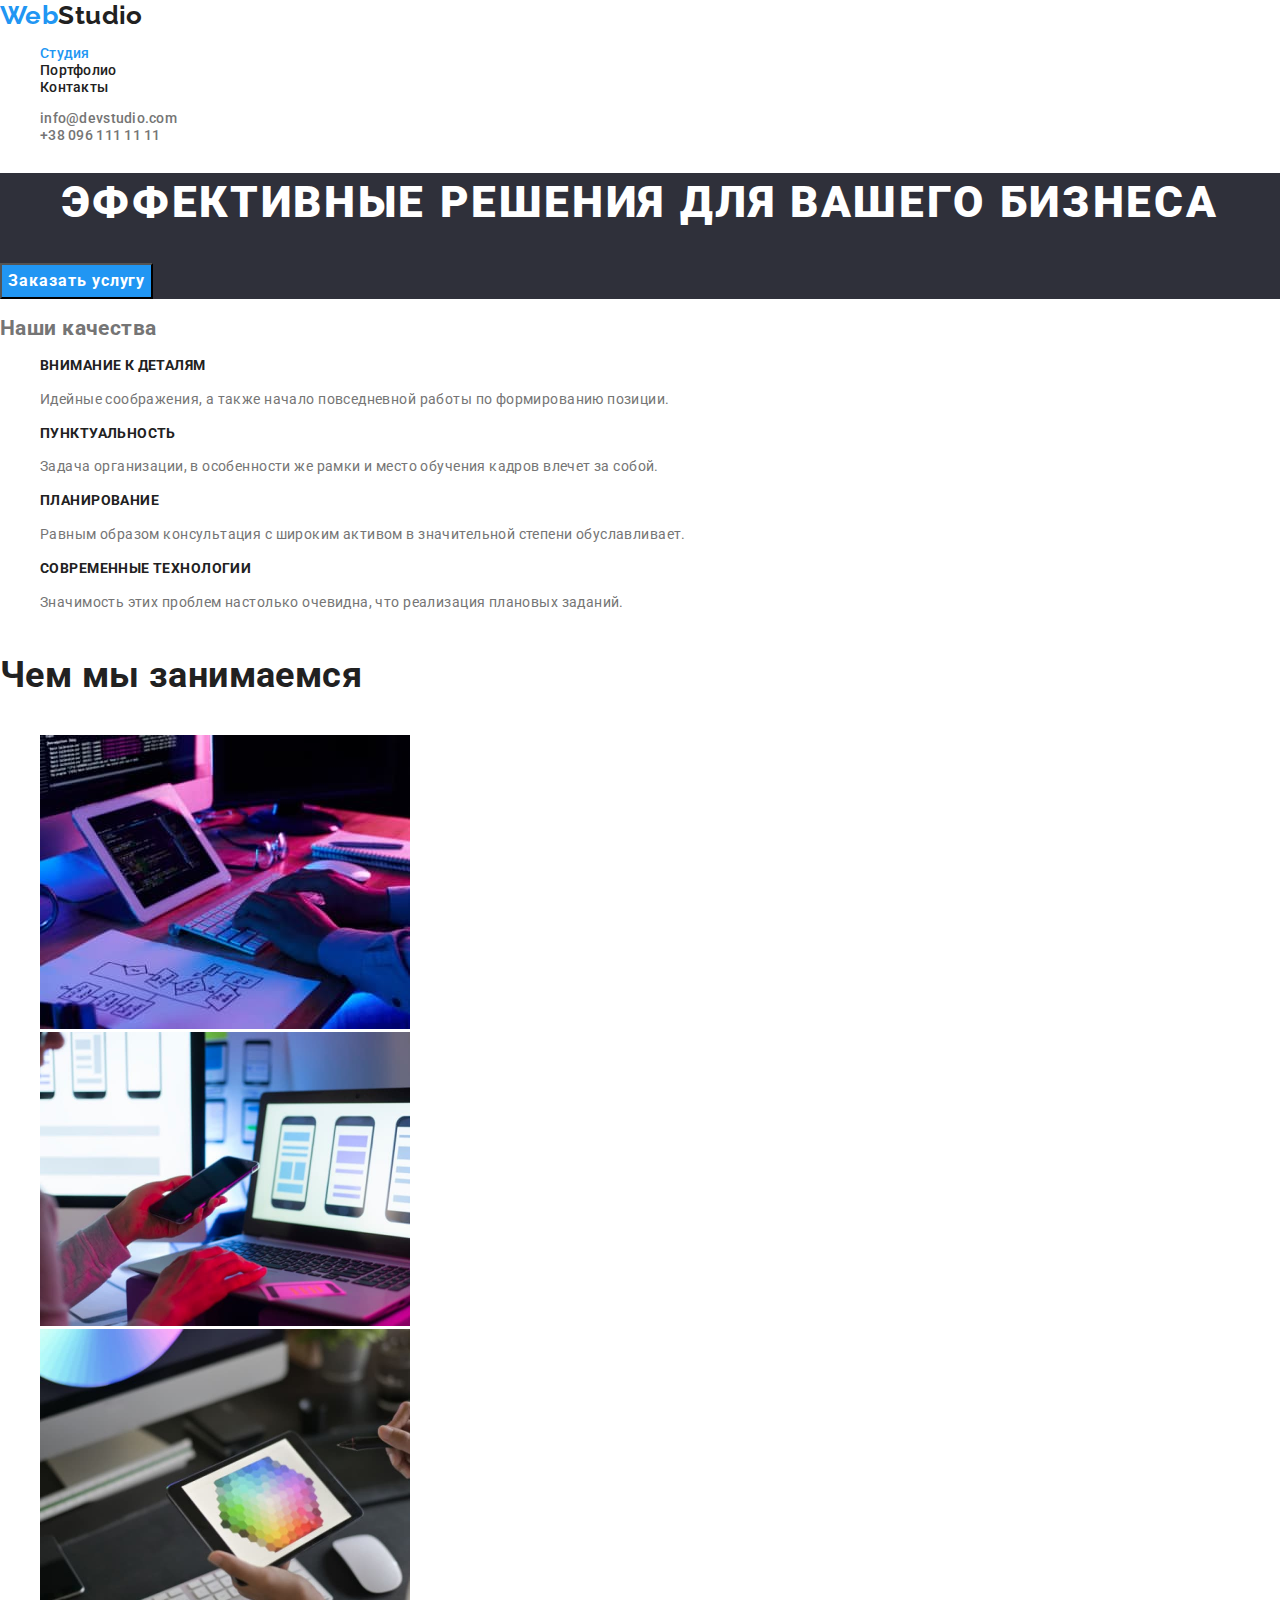
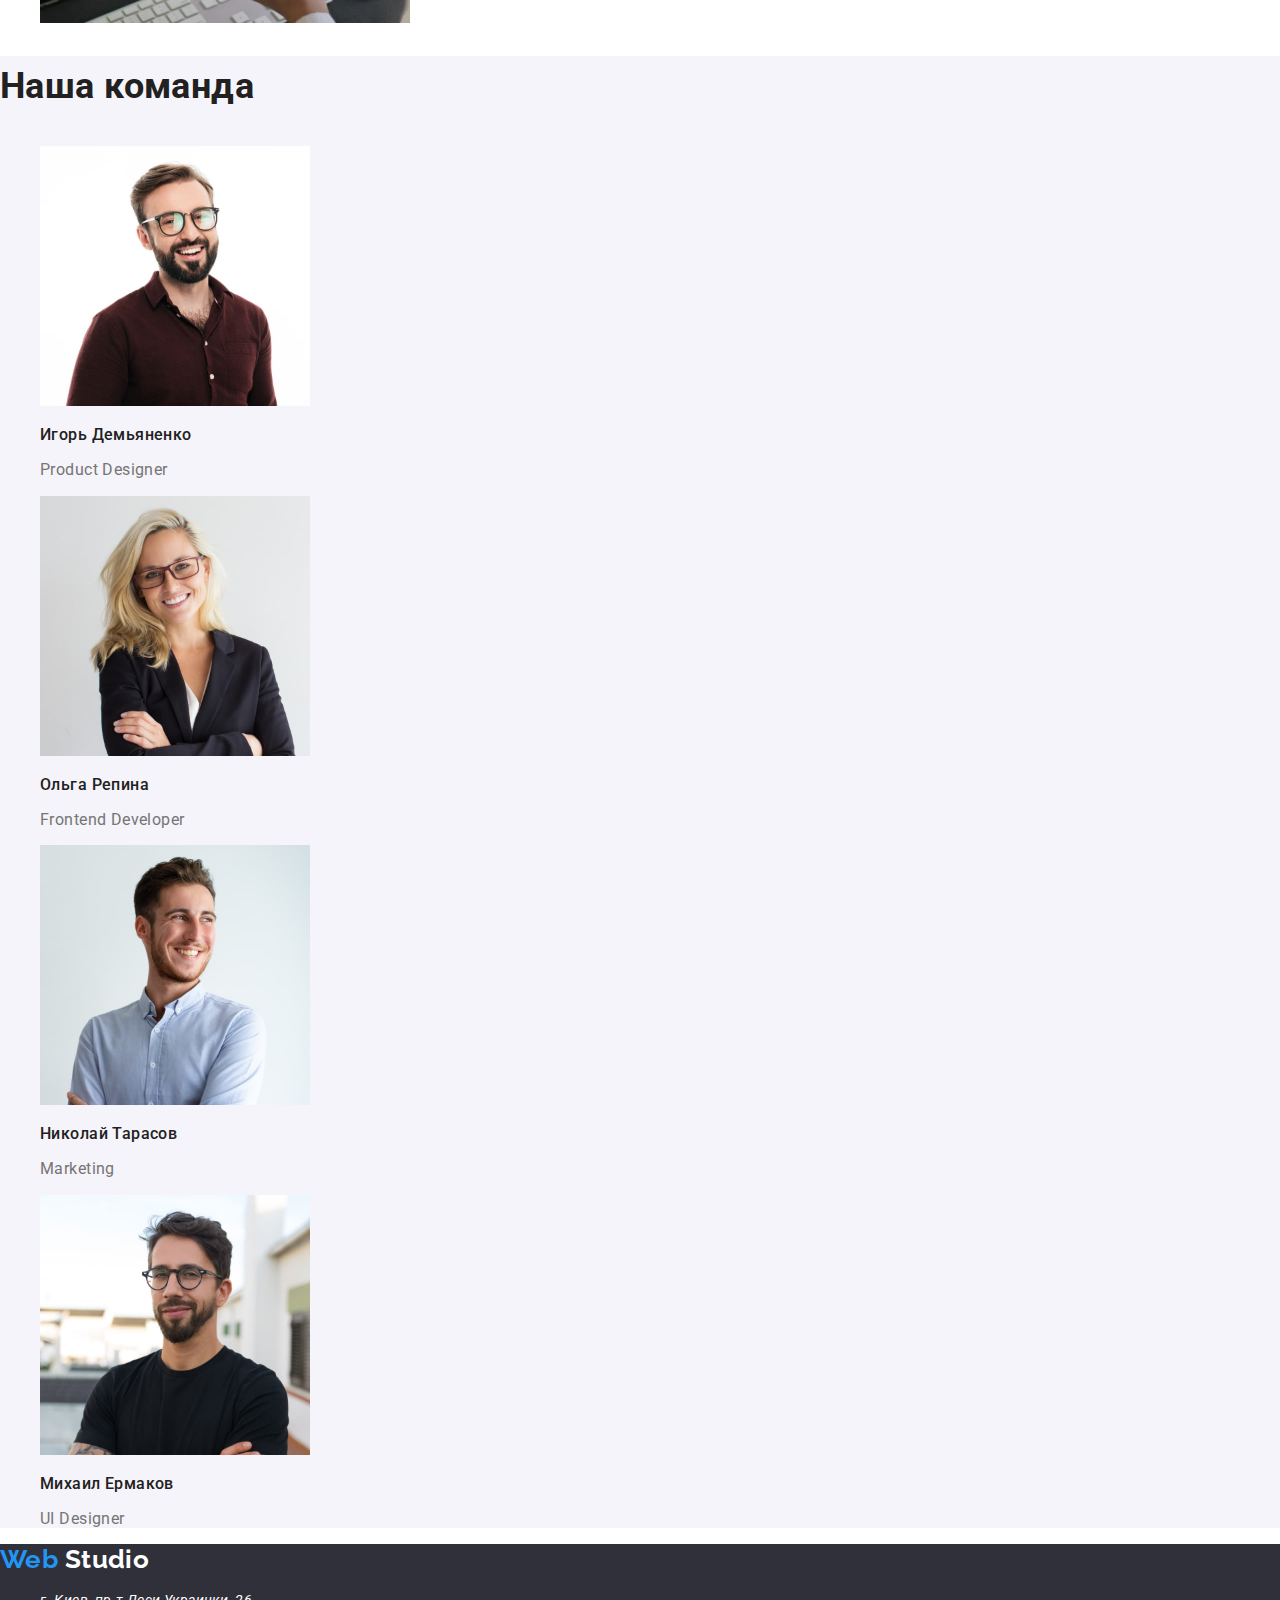
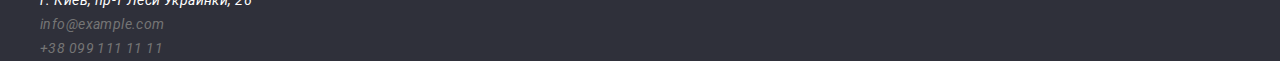
==== index.html @ 251847a7 "підключає нормалізатор стилів" ====
<!DOCTYPE html>
<html lang="en">

<head>
    <meta charset="UTF-8">
    <meta http-equiv="X-UA-Compatible" content="IE=edge">
    <meta name="viewport" content="width=device-width, initial-scale=1.0">
    <title>Document</title>
    <link rel="preconnect" href="https://fonts.googleapis.com">
    <link rel="preconnect" href="https://fonts.gstatic.com" crossorigin>
    <link href="https://fonts.googleapis.com/css2?family=Raleway:wght@700&family=Roboto:wght@400;500;700;900&display=swap"
        rel="stylesheet">
    <link rel="stylesheet" href="https://cdnjs.cloudflare.com/ajax/libs/modern-normalize/1.0.0/modern-normalize.min.css" />
    <link rel="stylesheet" href="./css/styles.css" />
</head>

<body>
    <!-- Заголовок сайта -->
    <header>
        <!-- Логотип посилання-->
        <a href="index.html" class="logo"> <span class="logo-blue">Web</span>Studio </a>
        <!--Навігація по сайту-->
        <!-- current підсвічує активну сторінку -->
        <nav>
            <ul class="site-nav list">
                <li><a href="./index.html" class="link current">Студия</a></li>
                <li><a href="./portfolio.html" class="link">Портфолио</a></li>
                <li><a href="" class="link">Контакты</a></li>
            </ul>
        </nav>
        <!-- Контактна інформація-->
        <ul class="header-contact list">
            <li><a href="mailto:info@devstudio.com" class="header-contact-link">info@devstudio.com</a></li>
            <li><a href="tel:+380961111111" class="header-contact-link">+38 096 111 11 11</a></li>
        </ul>
    </header>

    <main>
        <!--Перша секція-->
        <section class="section-hero">
            <h1 class="section-title">Эффективные решения для вашего бизнеса</h1>
            <button type="button" class="pointer service">Заказать услугу</button>
        </section>
        <!-- Друга секція Наші якості (заголовок треба буде заховати)-->
        <section class="quality">
            <h2 class="hidden-title">Наши качества</h2>
            <ul class="list">
            <li class="list-item"><h3 class="quality-item">Внимание к деталям</h3>
            <p class="quality-text">Идейные соображения, а также начало повседневной работы по формированию позиции.</p></li>
            <li class="list-item"><h3 class="quality-item">Пунктуальность</h3>
            <p class="quality-text">Задача организации, в особенности же рамки и место обучения кадров влечет за собой.</p></li>
            <Li class="list-item"><h3 class="quality-item">Планирование</h3>
            <p class="quality-text">Равным образом консультация с широким активом в значительной степени обуславливает.</p></Li>
            <li class="list-item"><h3 class="quality-item">Современные технологии</h3>
            <p class="quality-text">Значимость этих проблем настолько очевидна, что реализация плановых заданий.</p></li>
            </ul>   
        </section>
        <!-- Третя секція Чим ми займаємось-->
        <section class="activities">
            <h2 class="activities-title">Чем мы занимаемся</h2>
            <ul class="list">
                <li><img src="./images/image1.jpg" alt="printing hands" width="370" height="294" /></li>
                <li><img src="./images/image2.jpg" alt="phone in hands" width="370" height="294" /></li>
                <li><img src="./images/image3.jpg" alt="tablet in a hand" width="370" height="294" /></li>
            </ul>
        </section>
        <!-- Четверта секція Наша команда-->
        <section class="team">
            <h2 class="team-title">Наша команда</h2>
            <ul class="list">
            <li><img src="./images/image4.jpg" alt="igor-demyanenko" width="270" height="260" />
            <h3 class="team-item">Игорь Демьяненко</h3>
            <p class="profession">Product Designer</p></li>

            <li><img src="./images/image5.jpg" alt="olga-repina" width="270" height="260" />
            <h3 class="team-item">Ольга Репина</h3>
            <p class="profession">Frontend Developer</p></li>

            <li><img src="./images/image6.jpg" alt="nikolay-tarasov" width="270" height="260" />
            <h3 class="team-item">Николай Тарасов</h3>
            <p class="profession">Marketing</p></li>

            <li><img src="./images/image7.jpg" alt="nikolay-tarasov" width="270" height="260" />
            <h3 class="team-item">Михаил Ермаков</h3>
            <p class="profession">UI Designer</p></li>
            </ul>
        </section>
    </main>
    
    <footer class="footer">
        <!-- Логотип посилання-->
        <a href="index.html" class="logo"> <span class="logo-blue">Web</span> <span class="logo-white">Studio</span></a>
        <!-- Контактна інформація-->
        <address>
            <ul class="address list">
                <li class="address-item">г. Киев, пр-т Леси Украинки, 26</li>
                <li><a href="mailto:info@example.com" class="footer-contact-link">info@example.com</a></li>
                <li><a href="tel:+380991111111" class="footer-contact-link">+38 099 111 11 11</a></li>
            </ul>
        </address>
    </footer>
</body>

</html>
---- css/styles.css ----
:root {
  --primary-text-color: #757575;
  --title-color: #212121;
  --text-white: #ffffff;
  --primary-bgc: #ffffff;
  --secondary-bgc: #f5f4fa;
  --footer-bcg: #2f303a;
  --accent-color: #2196f3;
}

/* колір основного тексту #757575  */
/* колір заголовків #212121 */
/* білий  #FFFFFF */
/* акцент #2196F3 */
/* колір фону #FFFFFF */
/* додатковий колір фону #F5F4FA */
/* фон футера #2f303a */
/* Roboto 400/500/700/900 головний шрифт */
/* Raleway 700 додатковий шрифт */

body {
  background-color: var(--primary-bgc);
  color: var(--primary-text-color);
  font-family: "Roboto", "Arial", sans-serif;
  letter-spacing: 0.03em;
  font-size: 14px;
}

/* Видаляємо крапки в списках */
.list {
  list-style: none;
}

/* Логотип */
.logo {
  color: var(--title-color);
  text-decoration: none;
  font-family: "Raleway", sans-serif;
  font-weight: 700;
  font-size: 26px;
  line-height: 1.2;
}
.logo-blue {
  color: var(--accent-color);
}
.logo-white {
  color: var(--text-white);
}

/* Навігація по сайту */
.site-nav .link {
  color: var(--title-color);
  text-decoration: none;
  font-family: inherit;
  font-weight: 500;
  font-size: 14px;
  line-height: 1.14;
  letter-spacing: 0.02em;
}
.site-nav .link:hover,
.site-nav .link:focus {
  color: var(--accent-color);
}
.site-nav .link.current {
  color: var(--accent-color);
}
/* Контакти */
.header-contact .header-contact-link {
  color: var(--primary-text-color);
  text-decoration: none;
  font-family: inherit;
  font-weight: 500;
  font-size: 14px;
  line-height: 1.14;
  letter-spacing: 0.02em;
}
.header-contact .header-contact-link:hover,
.header-contact .header-contact-link:focus {
  color: var(--accent-color);
}

/* Футер */
.footer {
  background: var(--footer-bcg);
}
.address-item {
  color: var(--text-white);
  font-weight: 400;
  font-size: 14px;
  line-height: 1.71;
}
.footer-contact-link {
  color: var(--primary-text-color);
  text-decoration: none;
  font-weight: 400;
  font-size: 14px;
  line-height: 1.71;
}
.footer-contact-link:hover,
.footer-contact-link:focus {
  color: var(--accent-color);
}

/* Webstudio */
/* HERO */
.section-hero {
  background-color: var(--footer-bcg);
}
.section-title {
  color: var(--text-white);
  font-weight: 900;
  font-size: 44px;
  line-height: 1.36;
  text-align: center;
  letter-spacing: 0.06em;
  text-transform: uppercase;
}

/* Кнопка */
.service {
  color: var(--text-white);
  background: var(--accent-color);
  font-family: inherit;
  font-weight: 700;
  font-size: 16px;
  line-height: 1.87;
  letter-spacing: 0.06em;
}
.service:hover,
.service:focus {
  background: #188ce8;
}

/* Якості  */
.quality-item {
  color: var(--title-color);
  font-weight: 700;
  font-size: 14px;
  line-height: 1.14;
  text-transform: uppercase;
}

.quality-text {
  color: var(--primary-text-color);
  font-weight: 400;
  font-size: 14px;
  line-height: 1.71;
}

/* Зайняття */
.activities-title {
  color: var(--title-color);
  font-weight: 700;
  font-size: 36px;
  line-height: 1.67;
}

/* Команда */
.team {
  background-color: var(--secondary-bgc);
}
.team-title {
  color: var(--title-color);
  font-weight: 700;
  font-size: 36px;
  line-height: 1.67;
}
.team-item {
  color: var(--title-color);
  font-weight: 500;
  font-size: 16px;
  line-height: 1.2;
}
.profession {
  color: var(--primary-text-color);
  font-weight: 400;
  font-size: 16px;
  line-height: 1.2;
}

/* Portfolio */
/* Фільтр кнопок */
.pointer {
  cursor: pointer;
}
.primary-button {
  color: var(--title-color);
  background-color: var(--secondary-bgc);
  font-family: inherit;
  font-weight: 500;
  font-size: 16px;
  line-height: 1.62;
  text-align: center;
}
.primary-button:hover,
.primary-button:focus {
  color: var(--text-white);
  background-color: var(--accent-color);
}

/* Список робіт */
.work-title {
  color: var(--title-color);
  font-weight: 700;
  font-size: 18px;
  line-height: 2;
  letter-spacing: 0.06em;
}
.work-item {
  color: var(--primary-text-color);
  font-weight: 400;
  font-size: 16px;
  line-height: 1.87;
}
.portfolio-link {
  text-decoration: none;
}

.portfolio-link:hover,
.portfolio-link:focus {
  visibility: hidden;
}
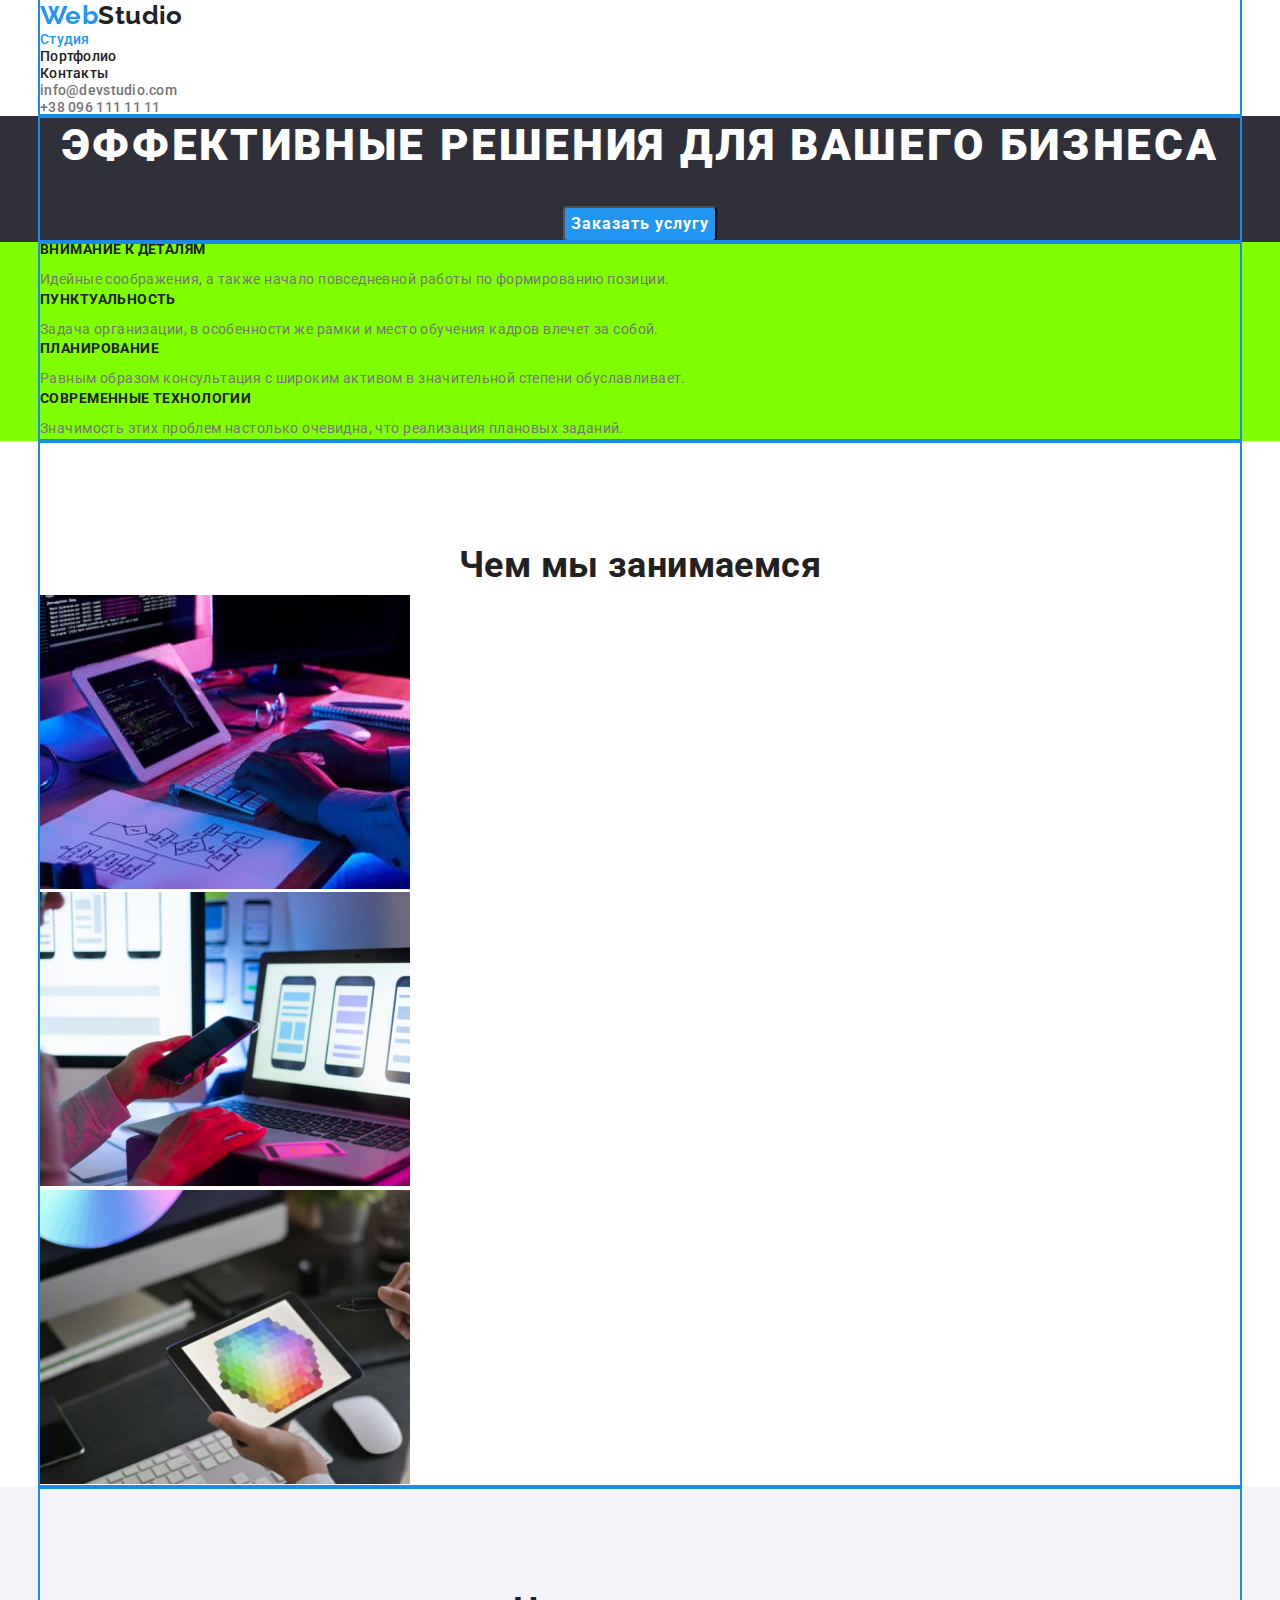
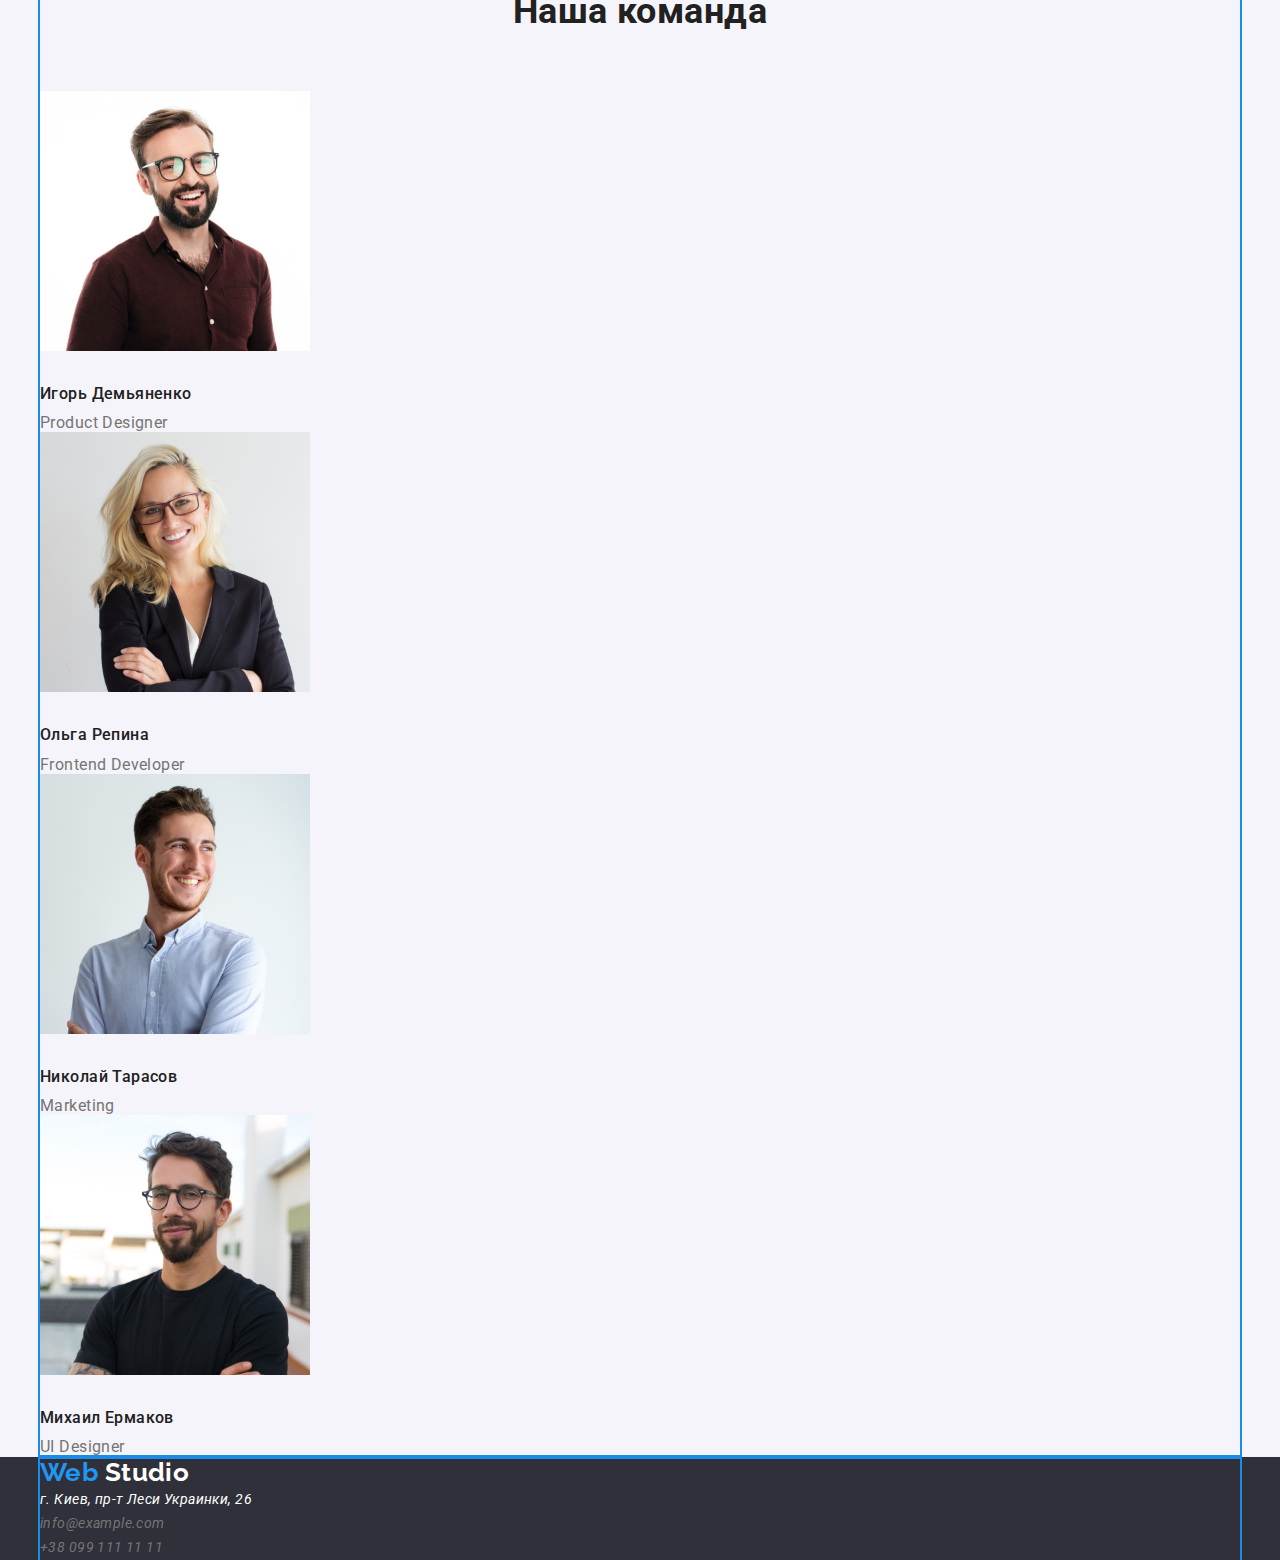
==== commit f0f36763: "задає геометрію головної сторінки" ====
--- a/index.html
+++ b/index.html
@@ -17,32 +17,41 @@
 <body>
     <!-- Заголовок сайта -->
     <header>
+        <div class="container">
         <!-- Логотип посилання-->
         <a href="index.html" class="logo"> <span class="logo-blue">Web</span>Studio </a>
         <!--Навігація по сайту-->
         <!-- current підсвічує активну сторінку -->
+        <div>
         <nav>
             <ul class="site-nav list">
-                <li><a href="./index.html" class="link current">Студия</a></li>
-                <li><a href="./portfolio.html" class="link">Портфолио</a></li>
-                <li><a href="" class="link">Контакты</a></li>
+                <li class="nav-item item"><a href="./index.html" class="link current">Студия</a></li>
+                <li class="nav-item item"><a href="./portfolio.html" class="link">Портфолио</a></li>
+                <li class="nav-item item"><a href="" class="link">Контакты</a></li>
             </ul>
         </nav>
+        </div>
         <!-- Контактна інформація-->
+        <div>
         <ul class="header-contact list">
             <li><a href="mailto:info@devstudio.com" class="header-contact-link">info@devstudio.com</a></li>
             <li><a href="tel:+380961111111" class="header-contact-link">+38 096 111 11 11</a></li>
         </ul>
+        </div>
+        </div>
     </header>
-
+        
     <main>
-        <!--Перша секція-->
-        <section class="section-hero">
+        <!--HERO-->
+        <section class="section section-hero">
+            <div class="container">
             <h1 class="section-title">Эффективные решения для вашего бизнеса</h1>
             <button type="button" class="pointer service">Заказать услугу</button>
+            </div>
         </section>
         <!-- Друга секція Наші якості (заголовок треба буде заховати)-->
-        <section class="quality">
+        <section class="section quality">
+            <div class="container">
             <h2 class="hidden-title">Наши качества</h2>
             <ul class="list">
             <li class="list-item"><h3 class="quality-item">Внимание к деталям</h3>
@@ -53,19 +62,23 @@
             <p class="quality-text">Равным образом консультация с широким активом в значительной степени обуславливает.</p></Li>
             <li class="list-item"><h3 class="quality-item">Современные технологии</h3>
             <p class="quality-text">Значимость этих проблем настолько очевидна, что реализация плановых заданий.</p></li>
-            </ul>   
+            </ul>
+            </div>
         </section>
         <!-- Третя секція Чим ми займаємось-->
-        <section class="activities">
+        <section class="section activities">
+            <div class="container">
             <h2 class="activities-title">Чем мы занимаемся</h2>
             <ul class="list">
                 <li><img src="./images/image1.jpg" alt="printing hands" width="370" height="294" /></li>
                 <li><img src="./images/image2.jpg" alt="phone in hands" width="370" height="294" /></li>
                 <li><img src="./images/image3.jpg" alt="tablet in a hand" width="370" height="294" /></li>
             </ul>
+            </div>
         </section>
         <!-- Четверта секція Наша команда-->
-        <section class="team">
+        <section class="section team">
+            <div class="container">
             <h2 class="team-title">Наша команда</h2>
             <ul class="list">
             <li><img src="./images/image4.jpg" alt="igor-demyanenko" width="270" height="260" />
@@ -84,10 +97,12 @@
             <h3 class="team-item">Михаил Ермаков</h3>
             <p class="profession">UI Designer</p></li>
             </ul>
+            </div>
         </section>
     </main>
     
     <footer class="footer">
+        <div class="container">
         <!-- Логотип посилання-->
         <a href="index.html" class="logo"> <span class="logo-blue">Web</span> <span class="logo-white">Studio</span></a>
         <!-- Контактна інформація-->
@@ -98,6 +113,7 @@
                 <li><a href="tel:+380991111111" class="footer-contact-link">+38 099 111 11 11</a></li>
             </ul>
         </address>
+        </div>
     </footer>
 </body>
 
--- a/css/styles.css
+++ b/css/styles.css
@@ -28,7 +28,24 @@
 
 /* Видаляємо крапки в списках */
 .list {
+  padding: 0;
+  margin: 0;
   list-style: none;
+}
+/* Глобальний сброс */
+h2,
+h3,
+p,
+ul {
+  margin-top: 0;
+  margin-bottom: 0;
+}
+/* Додатковий клас контейнер */
+.container {
+  width: 1200px;
+  margin-left: auto;
+  margin-right: auto;
+  outline: 2px solid #188ce8;
 }
 
 /* Логотип */
@@ -103,10 +120,14 @@
 
 /* Webstudio */
 /* HERO */
+
 .section-hero {
   background-color: var(--footer-bcg);
+  text-align: center;
 }
 .section-title {
+  margin-top: 0;
+  margin-bottom: 30px;
   color: var(--text-white);
   font-weight: 900;
   font-size: 44px;
@@ -125,6 +146,7 @@
   font-size: 16px;
   line-height: 1.87;
   letter-spacing: 0.06em;
+  border-radius: 4px;
 }
 .service:hover,
 .service:focus {
@@ -132,15 +154,29 @@
 }
 
 /* Якості  */
+.quality {
+  background-color: chartreuse;
+}
+.hidden-title {
+  display: none;
+}
 .quality-item {
+  margin-top: 0;
+  margin-bottom: 10px;
   color: var(--title-color);
   font-weight: 700;
   font-size: 14px;
   line-height: 1.14;
   text-transform: uppercase;
 }
+.list-item {
+  margin-top: 0;
+  margin-bottom: 0;
+}
 
 .quality-text {
+  margin-top: 10px;
+  margin-bottom: 0;
   color: var(--primary-text-color);
   font-weight: 400;
   font-size: 14px;
@@ -148,11 +184,15 @@
 }
 
 /* Зайняття */
+
 .activities-title {
+  margin-top: 0;
+  padding-top: 94px;
   color: var(--title-color);
   font-weight: 700;
   font-size: 36px;
   line-height: 1.67;
+  text-align: center;
 }
 
 /* Команда */
@@ -160,18 +200,25 @@
   background-color: var(--secondary-bgc);
 }
 .team-title {
+  padding-top: 94px;
+  margin-bottom: 50px;
   color: var(--title-color);
   font-weight: 700;
   font-size: 36px;
   line-height: 1.67;
+  text-align: center;
 }
 .team-item {
+  margin-top: 30px;
+  margin-bottom: 10px;
   color: var(--title-color);
   font-weight: 500;
   font-size: 16px;
   line-height: 1.2;
 }
 .profession {
+  margin-top: 10px;
+  margin-bottom: 0;
   color: var(--primary-text-color);
   font-weight: 400;
   font-size: 16px;
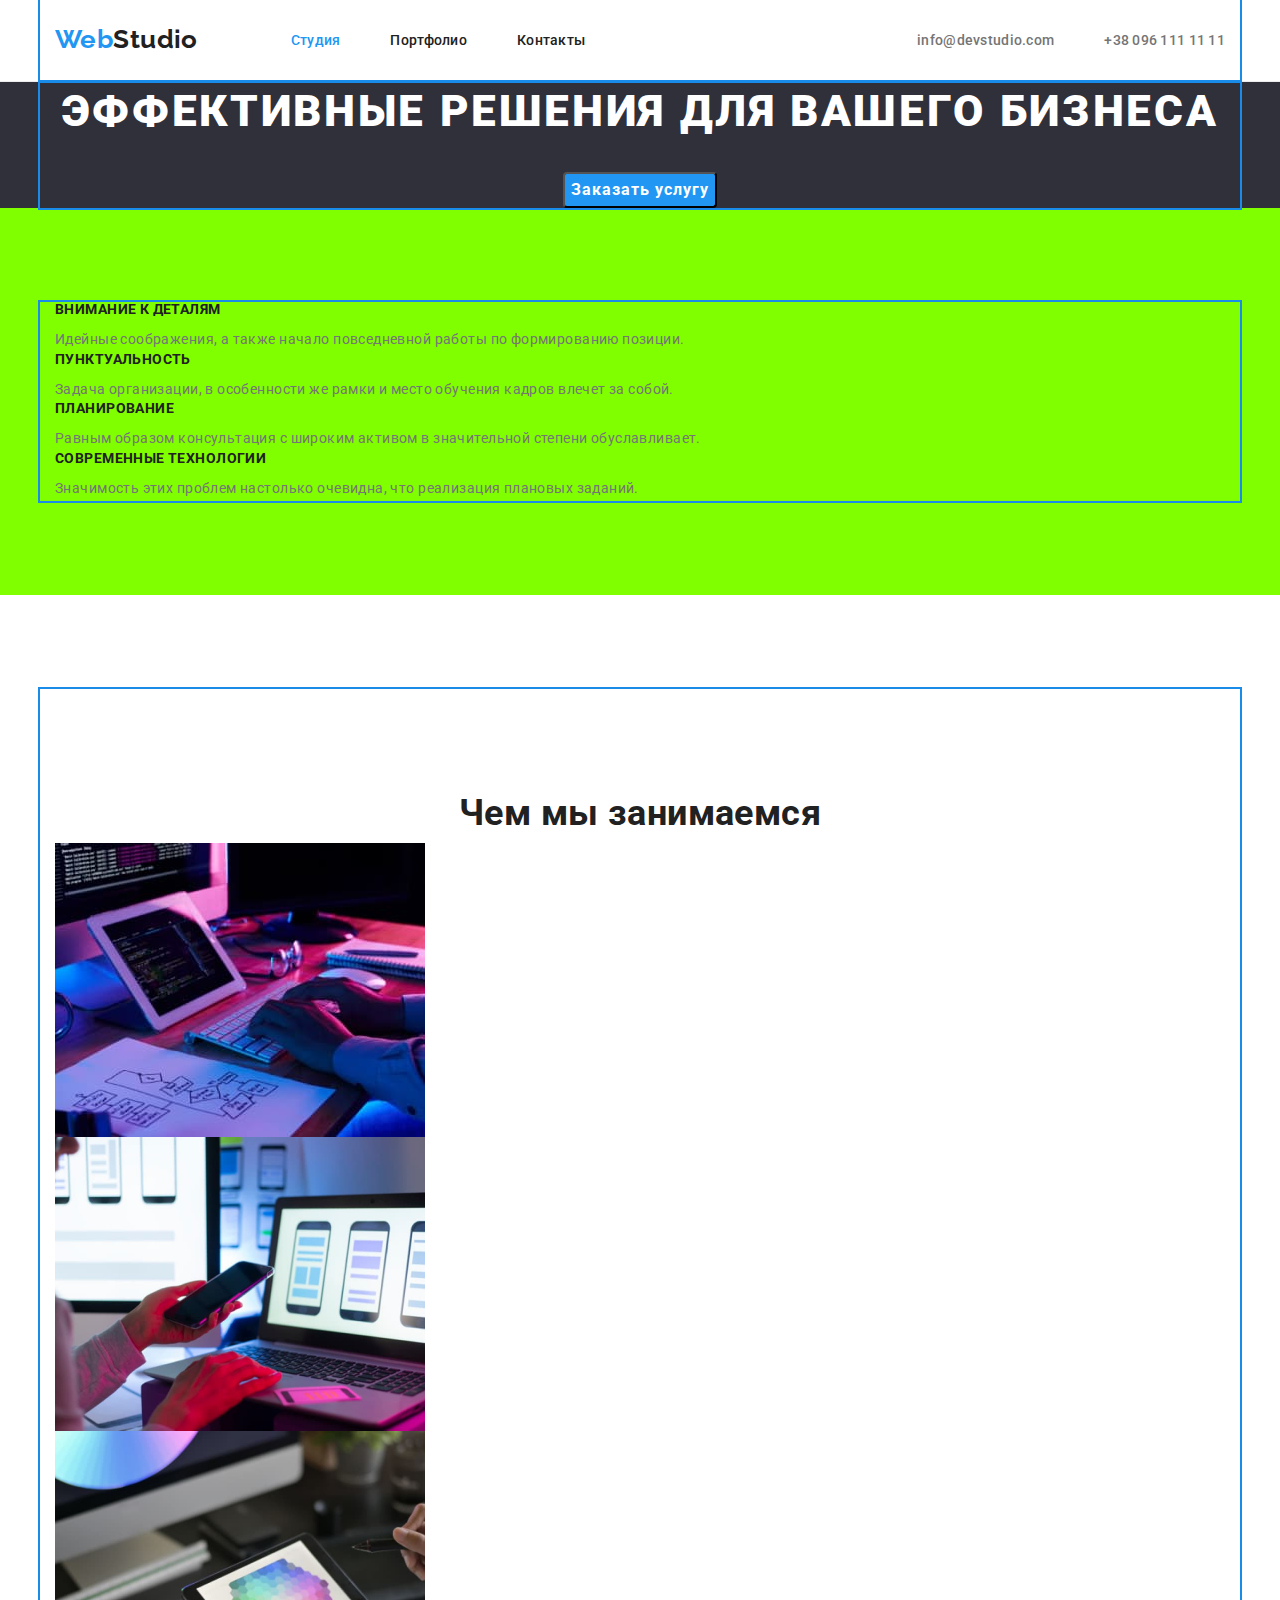
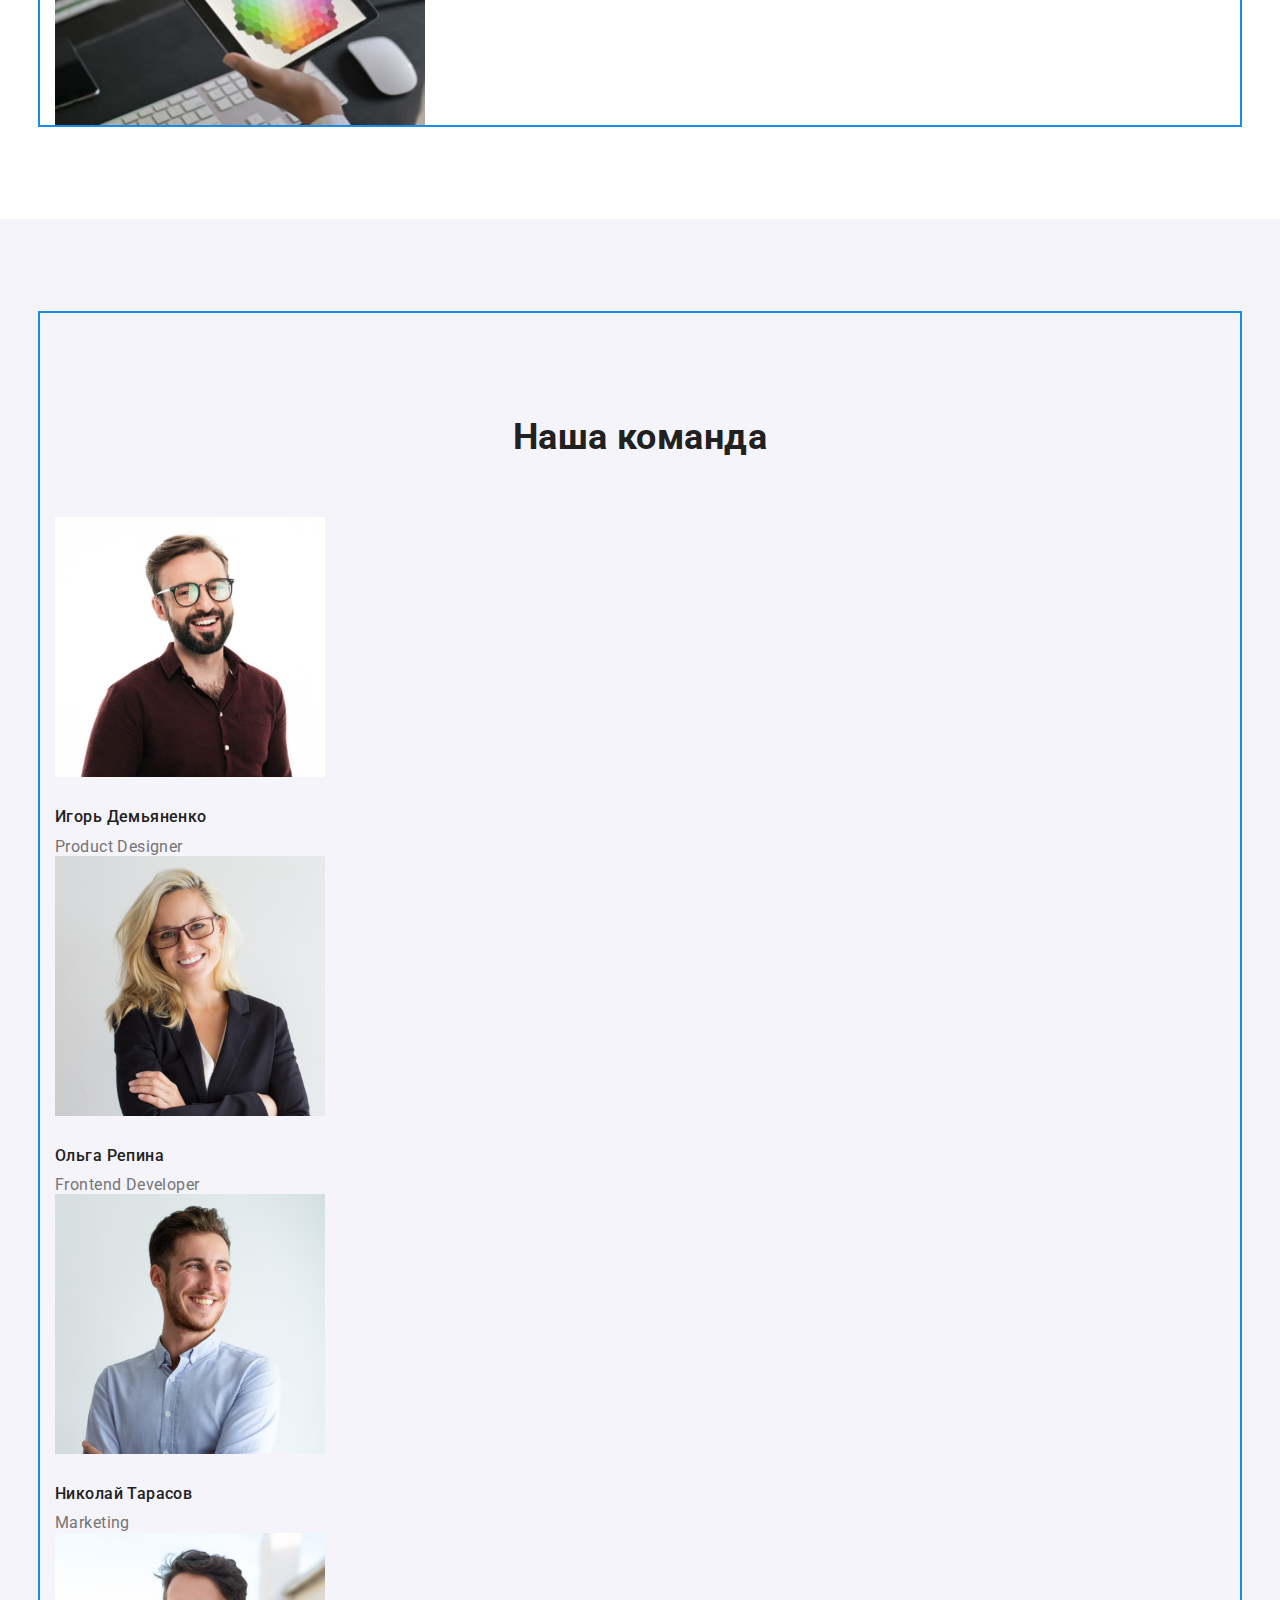
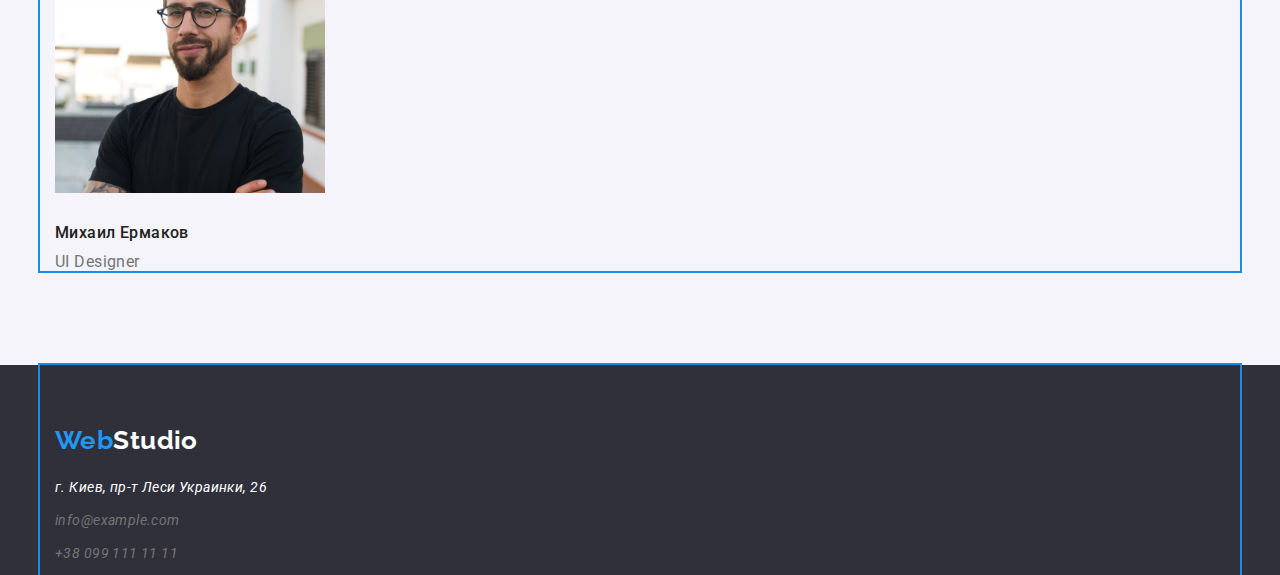
==== commit d72a813b: "хедер оформляє повністю в футері є проблемка з нижнім відступом" ====
--- a/index.html
+++ b/index.html
@@ -16,34 +16,31 @@
 
 <body>
     <!-- Заголовок сайта -->
-    <header>
-        <div class="container">
+    <header class="header">
+    <div class="container page-header"> 
         <!-- Логотип посилання-->
         <a href="index.html" class="logo"> <span class="logo-blue">Web</span>Studio </a>
         <!--Навігація по сайту-->
         <!-- current підсвічує активну сторінку -->
-        <div>
         <nav>
             <ul class="site-nav list">
-                <li class="nav-item item"><a href="./index.html" class="link current">Студия</a></li>
-                <li class="nav-item item"><a href="./portfolio.html" class="link">Портфолио</a></li>
-                <li class="nav-item item"><a href="" class="link">Контакты</a></li>
+                <li class="item"><a href="./index.html" class="link current">Студия</a></li>
+                <li class="item"><a href="./portfolio.html" class="link">Портфолио</a></li>
+                <li class="item"><a href="" class="link">Контакты</a></li>
             </ul>
         </nav>
-        </div>
-        <!-- Контактна інформація-->
-        <div>
+                <!-- Контактна інформація-->
         <ul class="header-contact list">
-            <li><a href="mailto:info@devstudio.com" class="header-contact-link">info@devstudio.com</a></li>
-            <li><a href="tel:+380961111111" class="header-contact-link">+38 096 111 11 11</a></li>
+            <li class="item"><a href="mailto:info@devstudio.com" class="header-contact-link">info@devstudio.com</a></li>
+            <li class="item"><a href="tel:+380961111111" class="header-contact-link">+38 096 111 11 11</a></li>
         </ul>
-        </div>
-        </div>
+        
+    </div>
     </header>
         
     <main>
         <!--HERO-->
-        <section class="section section-hero">
+        <section class="section-hero">
             <div class="container">
             <h1 class="section-title">Эффективные решения для вашего бизнеса</h1>
             <button type="button" class="pointer service">Заказать услугу</button>
@@ -104,13 +101,13 @@
     <footer class="footer">
         <div class="container">
         <!-- Логотип посилання-->
-        <a href="index.html" class="logo"> <span class="logo-blue">Web</span> <span class="logo-white">Studio</span></a>
+        <a href="index.html" class="logo footer-logo"> <span class="logo-blue">Web</span><span class="logo-white">Studio</span></a>
         <!-- Контактна інформація-->
         <address>
             <ul class="address list">
                 <li class="address-item">г. Киев, пр-т Леси Украинки, 26</li>
-                <li><a href="mailto:info@example.com" class="footer-contact-link">info@example.com</a></li>
-                <li><a href="tel:+380991111111" class="footer-contact-link">+38 099 111 11 11</a></li>
+                <li class="item"><a href="mailto:info@example.com" class="footer-contact-link">info@example.com</a></li>
+                <li class="item"><a href="tel:+380991111111" class="footer-contact-link">+38 099 111 11 11</a></li>
             </ul>
         </address>
         </div>
--- a/css/styles.css
+++ b/css/styles.css
@@ -40,16 +40,47 @@
   margin-top: 0;
   margin-bottom: 0;
 }
+
+img {
+  display: block;
+  max-width: 100%;
+  height: auto;
+}
+
+.link {
+  text-decoration: none;
+  color: var(--title-color);
+}
 /* Додатковий клас контейнер */
 .container {
   width: 1200px;
   margin-left: auto;
   margin-right: auto;
+  padding-left: 15px;
+  padding-right: 15px;
   outline: 2px solid #188ce8;
+}
+.section {
+  padding-top: 94px;
+  padding-bottom: 94px;
+}
+
+/* Header */
+.header {
+  border-bottom-width: 1px;
+  border-bottom-style: solid;
+  border-bottom-color: #ececec;
+}
+.page-header {
+  display: flex;
+  align-items: center;
 }
 
 /* Логотип */
 .logo {
+  margin-right: 93px;
+  margin-top: 24px;
+  margin-bottom: 25px;
   color: var(--title-color);
   text-decoration: none;
   font-family: "Raleway", sans-serif;
@@ -65,7 +96,13 @@
 }
 
 /* Навігація по сайту */
-.site-nav .link {
+.site-nav {
+  display: flex;
+  margin-top: 32px;
+  margin-bottom: 32px;
+}
+
+.site-nav .item {
   color: var(--title-color);
   text-decoration: none;
   font-family: inherit;
@@ -74,6 +111,9 @@
   line-height: 1.14;
   letter-spacing: 0.02em;
 }
+.site-nav .item + .item {
+  margin-left: 50px;
+}
 .site-nav .link:hover,
 .site-nav .link:focus {
   color: var(--accent-color);
@@ -82,6 +122,17 @@
   color: var(--accent-color);
 }
 /* Контакти */
+.header-contact {
+  display: flex;
+  margin-left: auto;
+  margin-top: 32px;
+  margin-bottom: 32px;
+}
+
+.header-contact .item + .item {
+  margin-left: 50px;
+}
+
 .header-contact .header-contact-link {
   color: var(--primary-text-color);
   text-decoration: none;
@@ -100,19 +151,29 @@
 .footer {
   background: var(--footer-bcg);
 }
+.footer-logo {
+  display: inline-block;
+  margin-top: 0;
+  margin-bottom: 20px;
+  padding-top: 60px;
+}
 .address-item {
+  margin-bottom: 9px;
   color: var(--text-white);
   font-weight: 400;
   font-size: 14px;
   line-height: 1.71;
 }
 .footer-contact-link {
+  display: block;
+  padding-bottom: 9px;
   color: var(--primary-text-color);
   text-decoration: none;
   font-weight: 400;
   font-size: 14px;
   line-height: 1.71;
 }
+
 .footer-contact-link:hover,
 .footer-contact-link:focus {
   color: var(--accent-color);
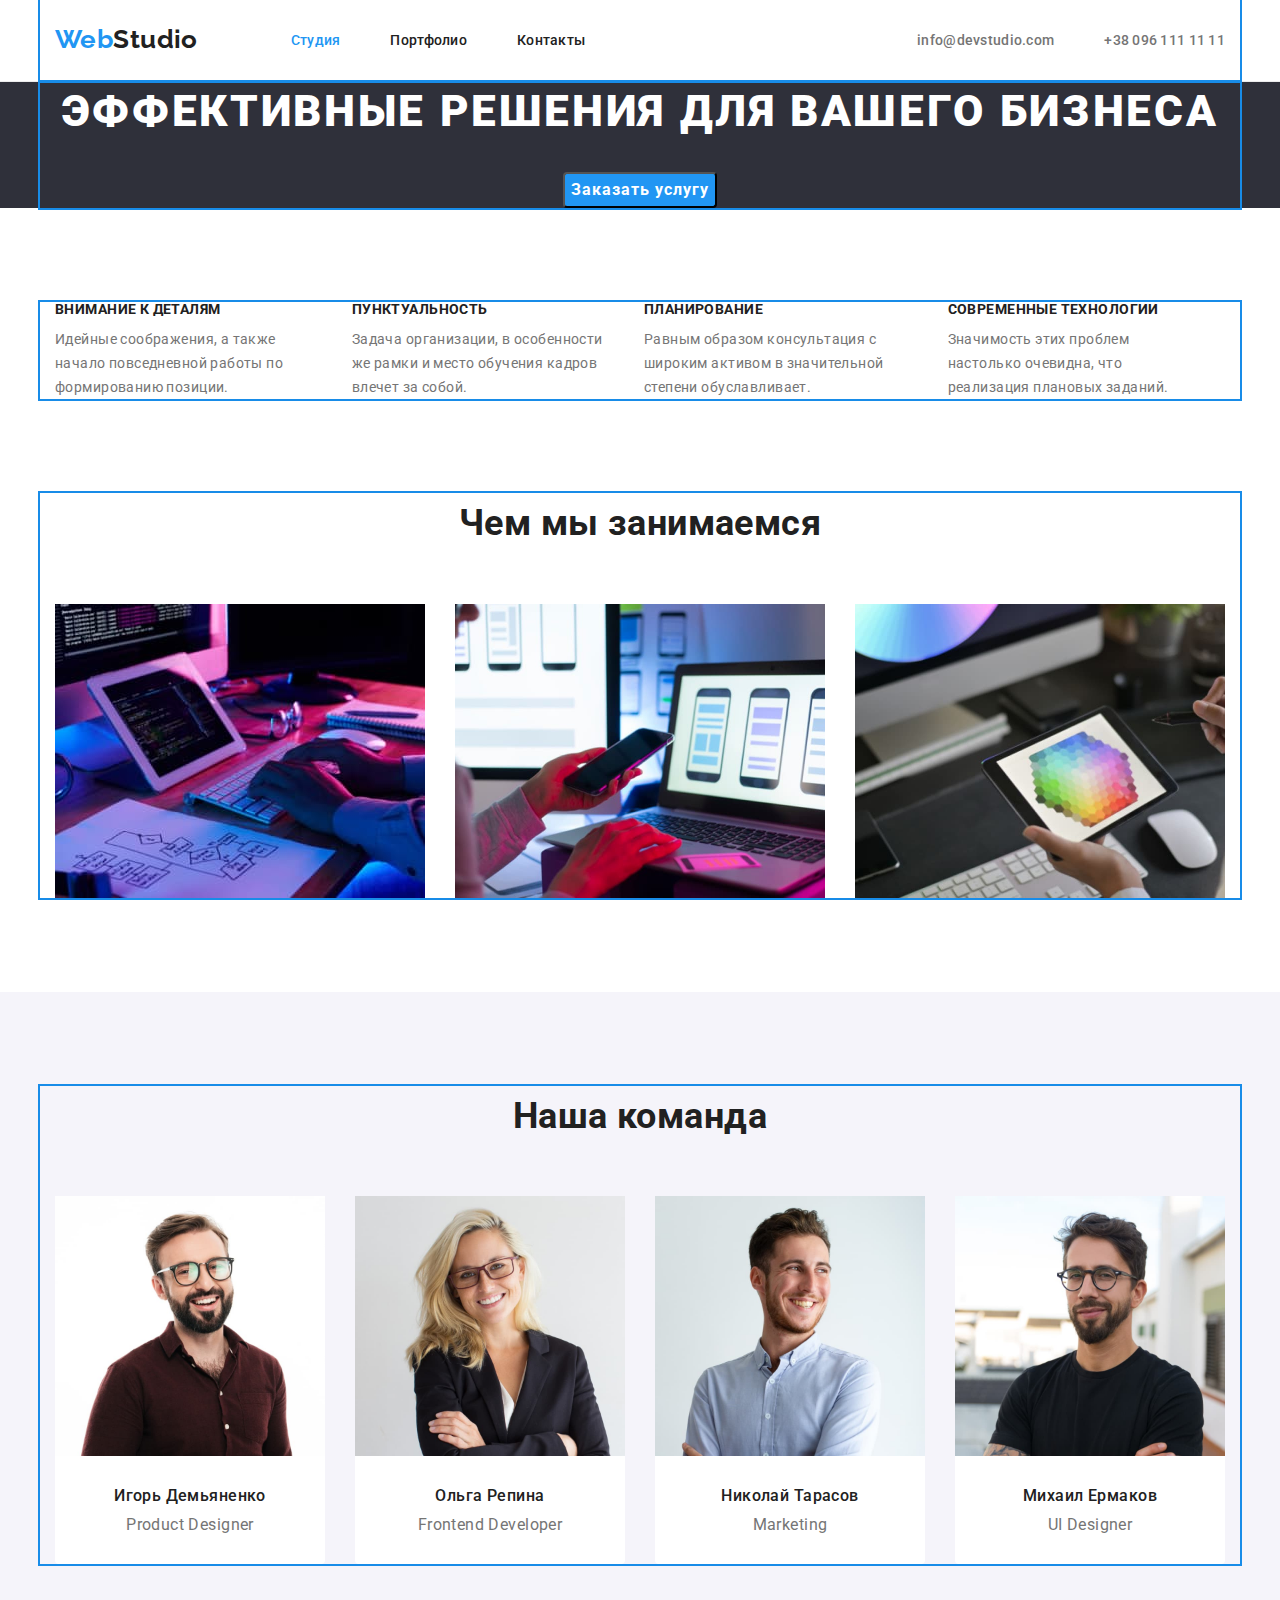
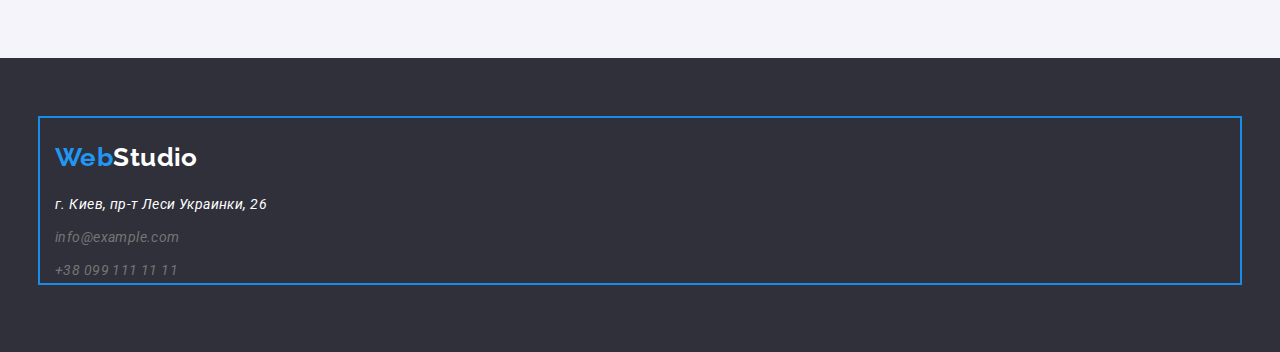
==== commit 5ce91726: "Оформляє сторінку Студії" ====
--- a/index.html
+++ b/index.html
@@ -47,10 +47,10 @@
             </div>
         </section>
         <!-- Друга секція Наші якості (заголовок треба буде заховати)-->
-        <section class="section quality">
+        <section class="section no-padding">
             <div class="container">
             <h2 class="hidden-title">Наши качества</h2>
-            <ul class="list">
+            <ul class="list qualities">
             <li class="list-item"><h3 class="quality-item">Внимание к деталям</h3>
             <p class="quality-text">Идейные соображения, а также начало повседневной работы по формированию позиции.</p></li>
             <li class="list-item"><h3 class="quality-item">Пунктуальность</h3>
@@ -66,10 +66,10 @@
         <section class="section activities">
             <div class="container">
             <h2 class="activities-title">Чем мы занимаемся</h2>
-            <ul class="list">
-                <li><img src="./images/image1.jpg" alt="printing hands" width="370" height="294" /></li>
-                <li><img src="./images/image2.jpg" alt="phone in hands" width="370" height="294" /></li>
-                <li><img src="./images/image3.jpg" alt="tablet in a hand" width="370" height="294" /></li>
+            <ul class="list busyness">
+                <li class="busyness-item"><img src="./images/image1.jpg" alt="printing hands" width="370" height="294" /></li>
+                <li class="busyness-item"><img src="./images/image2.jpg" alt="phone in hands" width="370" height="294" /></li>
+                <li class="busyness-item"><img src="./images/image3.jpg" alt="tablet in a hand" width="370" height="294" /></li>
             </ul>
             </div>
         </section>
@@ -77,22 +77,22 @@
         <section class="section team">
             <div class="container">
             <h2 class="team-title">Наша команда</h2>
-            <ul class="list">
-            <li><img src="./images/image4.jpg" alt="igor-demyanenko" width="270" height="260" />
-            <h3 class="team-item">Игорь Демьяненко</h3>
-            <p class="profession">Product Designer</p></li>
+            <ul class="list people">
+            <li class="member"><img src="./images/image4.jpg" alt="igor-demyanenko" width="270" height="260" />
+            <div class="name"><h3 class="team-item">Игорь Демьяненко</h3>
+            <p class="profession">Product Designer</p></div></li>
 
-            <li><img src="./images/image5.jpg" alt="olga-repina" width="270" height="260" />
-            <h3 class="team-item">Ольга Репина</h3>
-            <p class="profession">Frontend Developer</p></li>
+            <li class="member"><img src="./images/image5.jpg" alt="olga-repina" width="270" height="260" />
+            <div class="name"><h3 class="team-item">Ольга Репина</h3>
+            <p class="profession">Frontend Developer</p></div></li>
 
-            <li><img src="./images/image6.jpg" alt="nikolay-tarasov" width="270" height="260" />
-            <h3 class="team-item">Николай Тарасов</h3>
-            <p class="profession">Marketing</p></li>
+            <li class="member"><img src="./images/image6.jpg" alt="nikolay-tarasov" width="270" height="260" />
+            <div class="name"><h3 class="team-item">Николай Тарасов</h3>
+            <p class="profession">Marketing</p></div></li>
 
             <li><img src="./images/image7.jpg" alt="nikolay-tarasov" width="270" height="260" />
-            <h3 class="team-item">Михаил Ермаков</h3>
-            <p class="profession">UI Designer</p></li>
+            <div class="name"><h3 class="team-item">Михаил Ермаков</h3>
+            <p class="profession">UI Designer</p></div></li>
             </ul>
             </div>
         </section>
--- a/css/styles.css
+++ b/css/styles.css
@@ -64,6 +64,9 @@
   padding-top: 94px;
   padding-bottom: 94px;
 }
+.no-padding {
+  padding-bottom: 0;
+}
 
 /* Header */
 .header {
@@ -149,13 +152,13 @@
 
 /* Футер */
 .footer {
+  padding-top: 60px;
+  padding-bottom: 60px;
   background: var(--footer-bcg);
 }
 .footer-logo {
   display: inline-block;
-  margin-top: 0;
   margin-bottom: 20px;
-  padding-top: 60px;
 }
 .address-item {
   margin-bottom: 9px;
@@ -166,7 +169,7 @@
 }
 .footer-contact-link {
   display: block;
-  padding-bottom: 9px;
+  margin-bottom: 9px;
   color: var(--primary-text-color);
   text-decoration: none;
   font-weight: 400;
@@ -215,11 +218,13 @@
 }
 
 /* Якості  */
-.quality {
-  background-color: chartreuse;
-}
+
 .hidden-title {
   display: none;
+}
+.qualities {
+  display: flex;
+  margin-right: 0;
 }
 .quality-item {
   margin-top: 0;
@@ -233,6 +238,8 @@
 .list-item {
   margin-top: 0;
   margin-bottom: 0;
+  margin-right: 30px;
+  flex-basis: calc(100% / 4)-30px;
 }
 
 .quality-text {
@@ -247,8 +254,7 @@
 /* Зайняття */
 
 .activities-title {
-  margin-top: 0;
-  padding-top: 94px;
+  margin-bottom: 50px;
   color: var(--title-color);
   font-weight: 700;
   font-size: 36px;
@@ -256,12 +262,20 @@
   text-align: center;
 }
 
+.busyness {
+  display: flex;
+}
+.busyness-item {
+  flex-direction: row;
+}
+.busyness-item + .busyness-item {
+  margin-left: 30px;
+}
 /* Команда */
 .team {
   background-color: var(--secondary-bgc);
 }
 .team-title {
-  padding-top: 94px;
   margin-bottom: 50px;
   color: var(--title-color);
   font-weight: 700;
@@ -269,8 +283,19 @@
   line-height: 1.67;
   text-align: center;
 }
+.people {
+  display: flex;
+}
+.member {
+  margin-right: 30px;
+}
+.name {
+  background-color: #ffffff;
+  text-align: center;
+  border-radius: 0px 0px 4px 4px;
+}
 .team-item {
-  margin-top: 30px;
+  padding-top: 30px;
   margin-bottom: 10px;
   color: var(--title-color);
   font-weight: 500;
@@ -279,7 +304,7 @@
 }
 .profession {
   margin-top: 10px;
-  margin-bottom: 0;
+  padding-bottom: 30px;
   color: var(--primary-text-color);
   font-weight: 400;
   font-size: 16px;
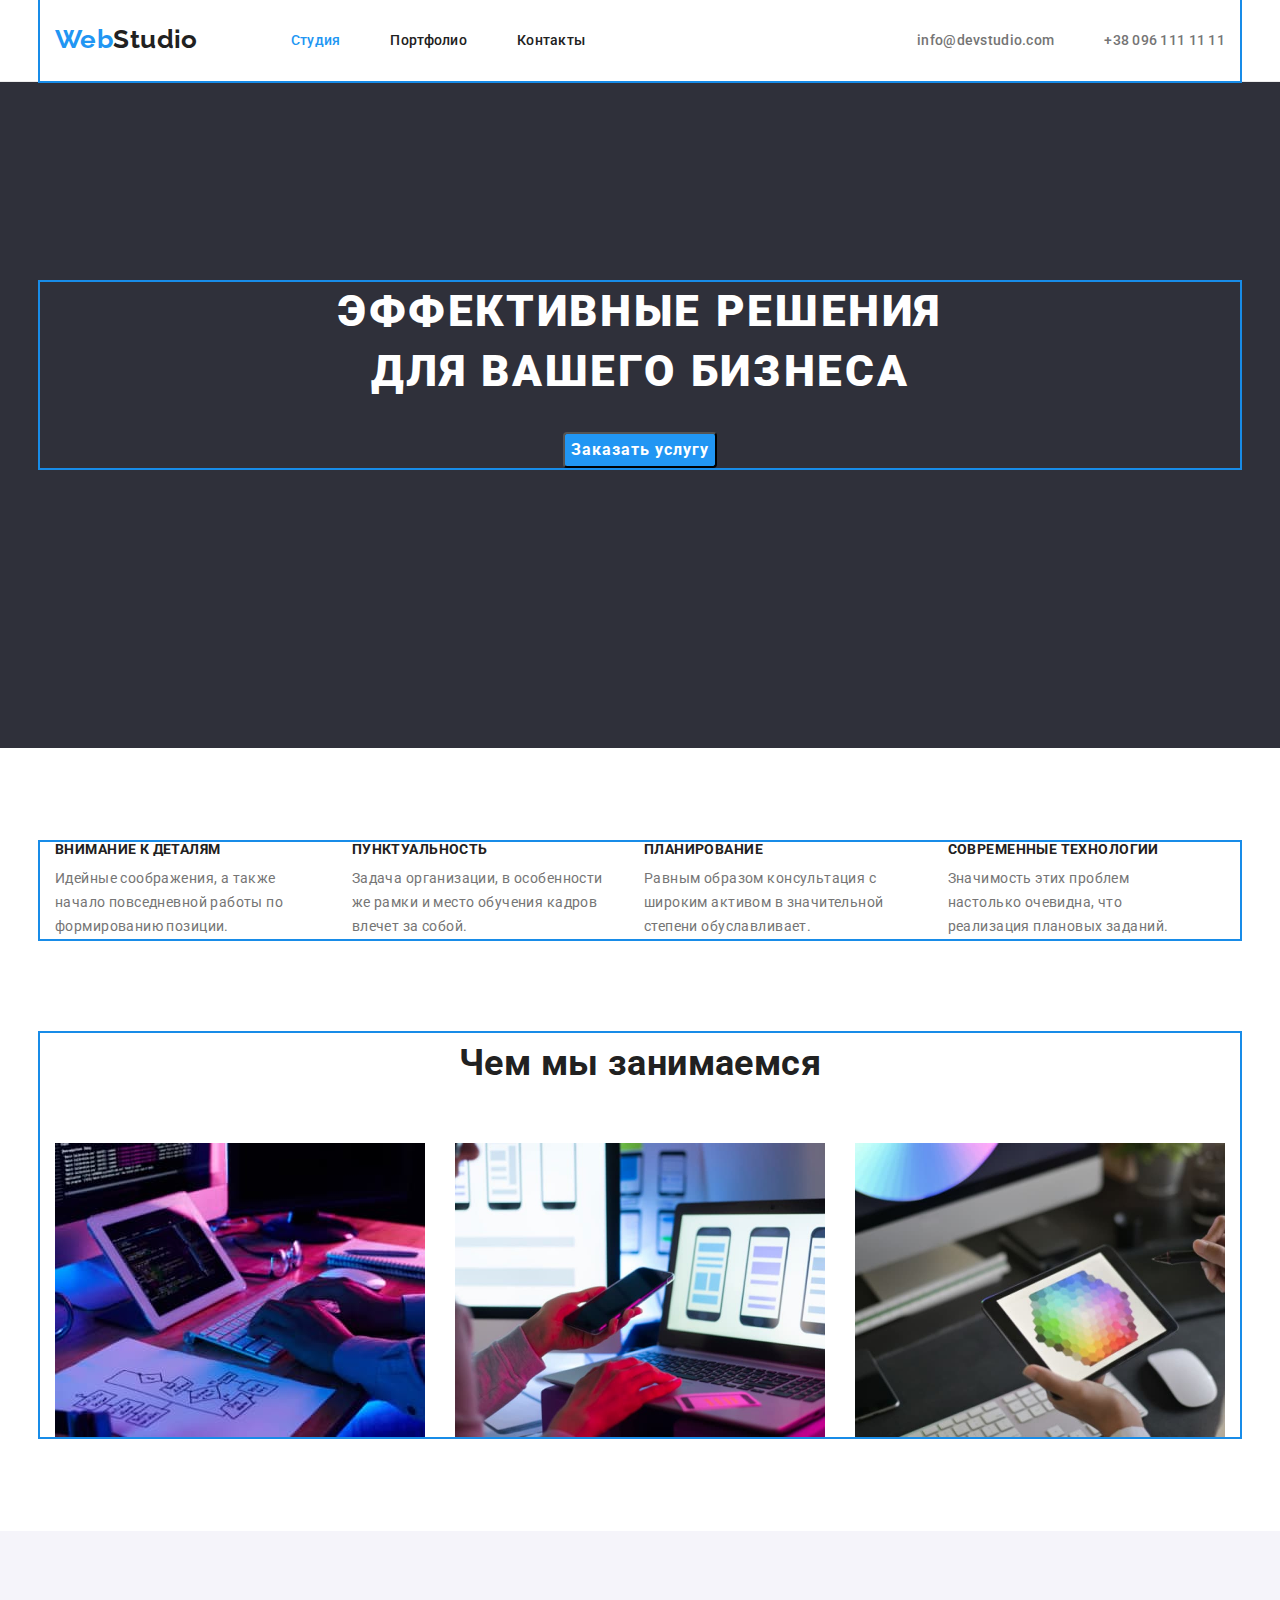
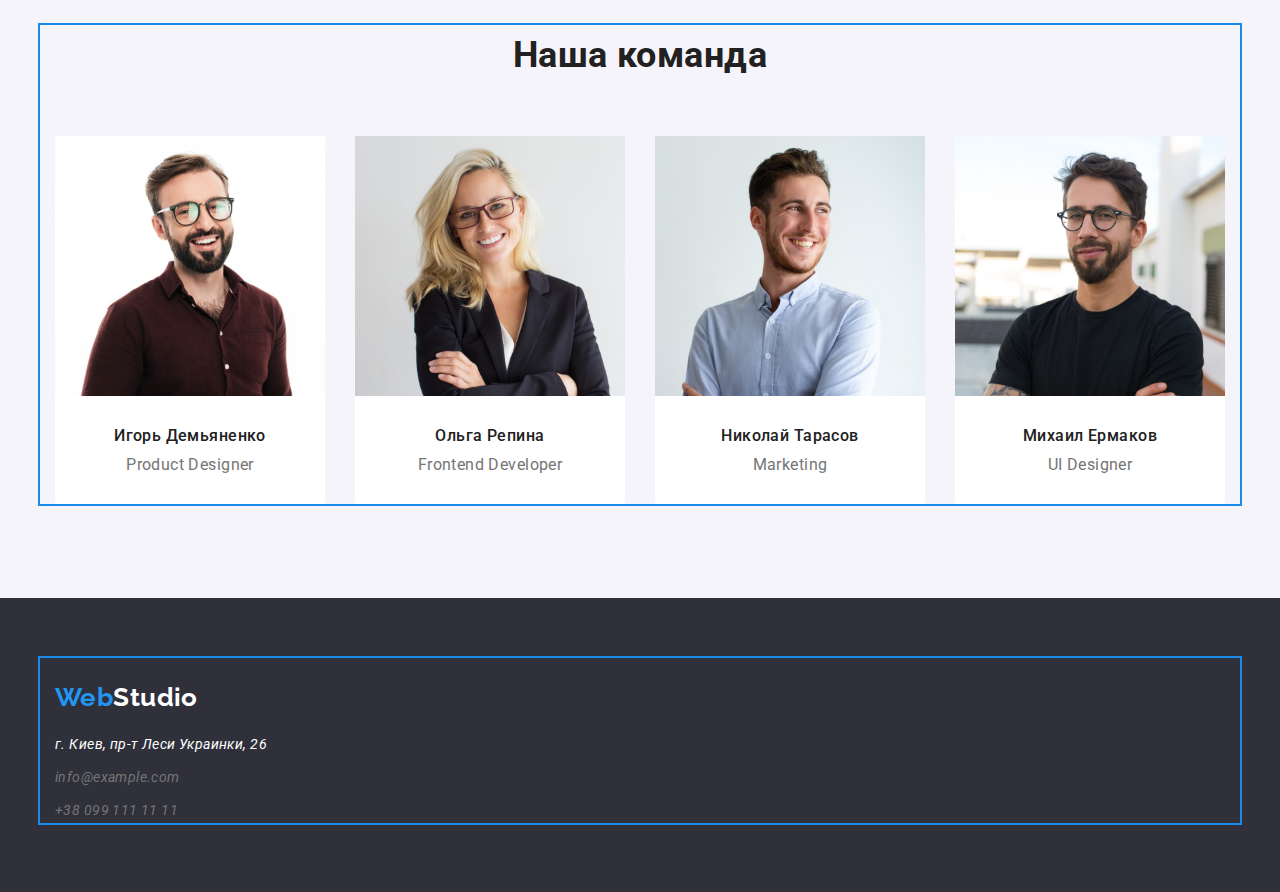
==== commit 1c08a4a5: "стилізує до фільтра кнопок портфоліо" ====
--- a/index.html
+++ b/index.html
@@ -42,7 +42,7 @@
         <!--HERO-->
         <section class="section-hero">
             <div class="container">
-            <h1 class="section-title">Эффективные решения для вашего бизнеса</h1>
+            <h1 class="section-title">Эффективные решения<br> для вашего бизнеса</h1>
             <button type="button" class="pointer service">Заказать услугу</button>
             </div>
         </section>
--- a/css/styles.css
+++ b/css/styles.css
@@ -32,6 +32,7 @@
   margin: 0;
   list-style: none;
 }
+
 /* Глобальний сброс */
 h2,
 h3,
@@ -60,6 +61,7 @@
   padding-right: 15px;
   outline: 2px solid #188ce8;
 }
+/* Розбивка по секціям */
 .section {
   padding-top: 94px;
   padding-bottom: 94px;
@@ -145,6 +147,7 @@
   line-height: 1.14;
   letter-spacing: 0.02em;
 }
+
 .header-contact .header-contact-link:hover,
 .header-contact .header-contact-link:focus {
   color: var(--accent-color);
@@ -186,6 +189,8 @@
 /* HERO */
 
 .section-hero {
+  padding-top: 200px;
+  padding-bottom: 280px;
   background-color: var(--footer-bcg);
   text-align: center;
 }
@@ -313,10 +318,33 @@
 
 /* Portfolio */
 /* Фільтр кнопок */
+/* 
+.choice {
+  flex-direction: row;
+}
+.choice {
+  margin-right: 8px;
+*/
+.portfolio {
+  display: flex;
+  margin-left: auto;
+  margin-right: auto;
+  margin-bottom: 50px;
+  justify-content: center;
+}
+.choice {
+  margin-right: 8px;
+
+  border-radius: 4px;
+}
+
 .pointer {
   cursor: pointer;
 }
+
 .primary-button {
+  display: block;
+  padding: 6px 22px;
   color: var(--title-color);
   background-color: var(--secondary-bgc);
   font-family: inherit;
@@ -324,6 +352,7 @@
   font-size: 16px;
   line-height: 1.62;
   text-align: center;
+  border-radius: 4px;
 }
 .primary-button:hover,
 .primary-button:focus {
@@ -346,6 +375,8 @@
   line-height: 1.87;
 }
 .portfolio-link {
+  display: block;
+  margin-top: 50px;
   text-decoration: none;
 }
 
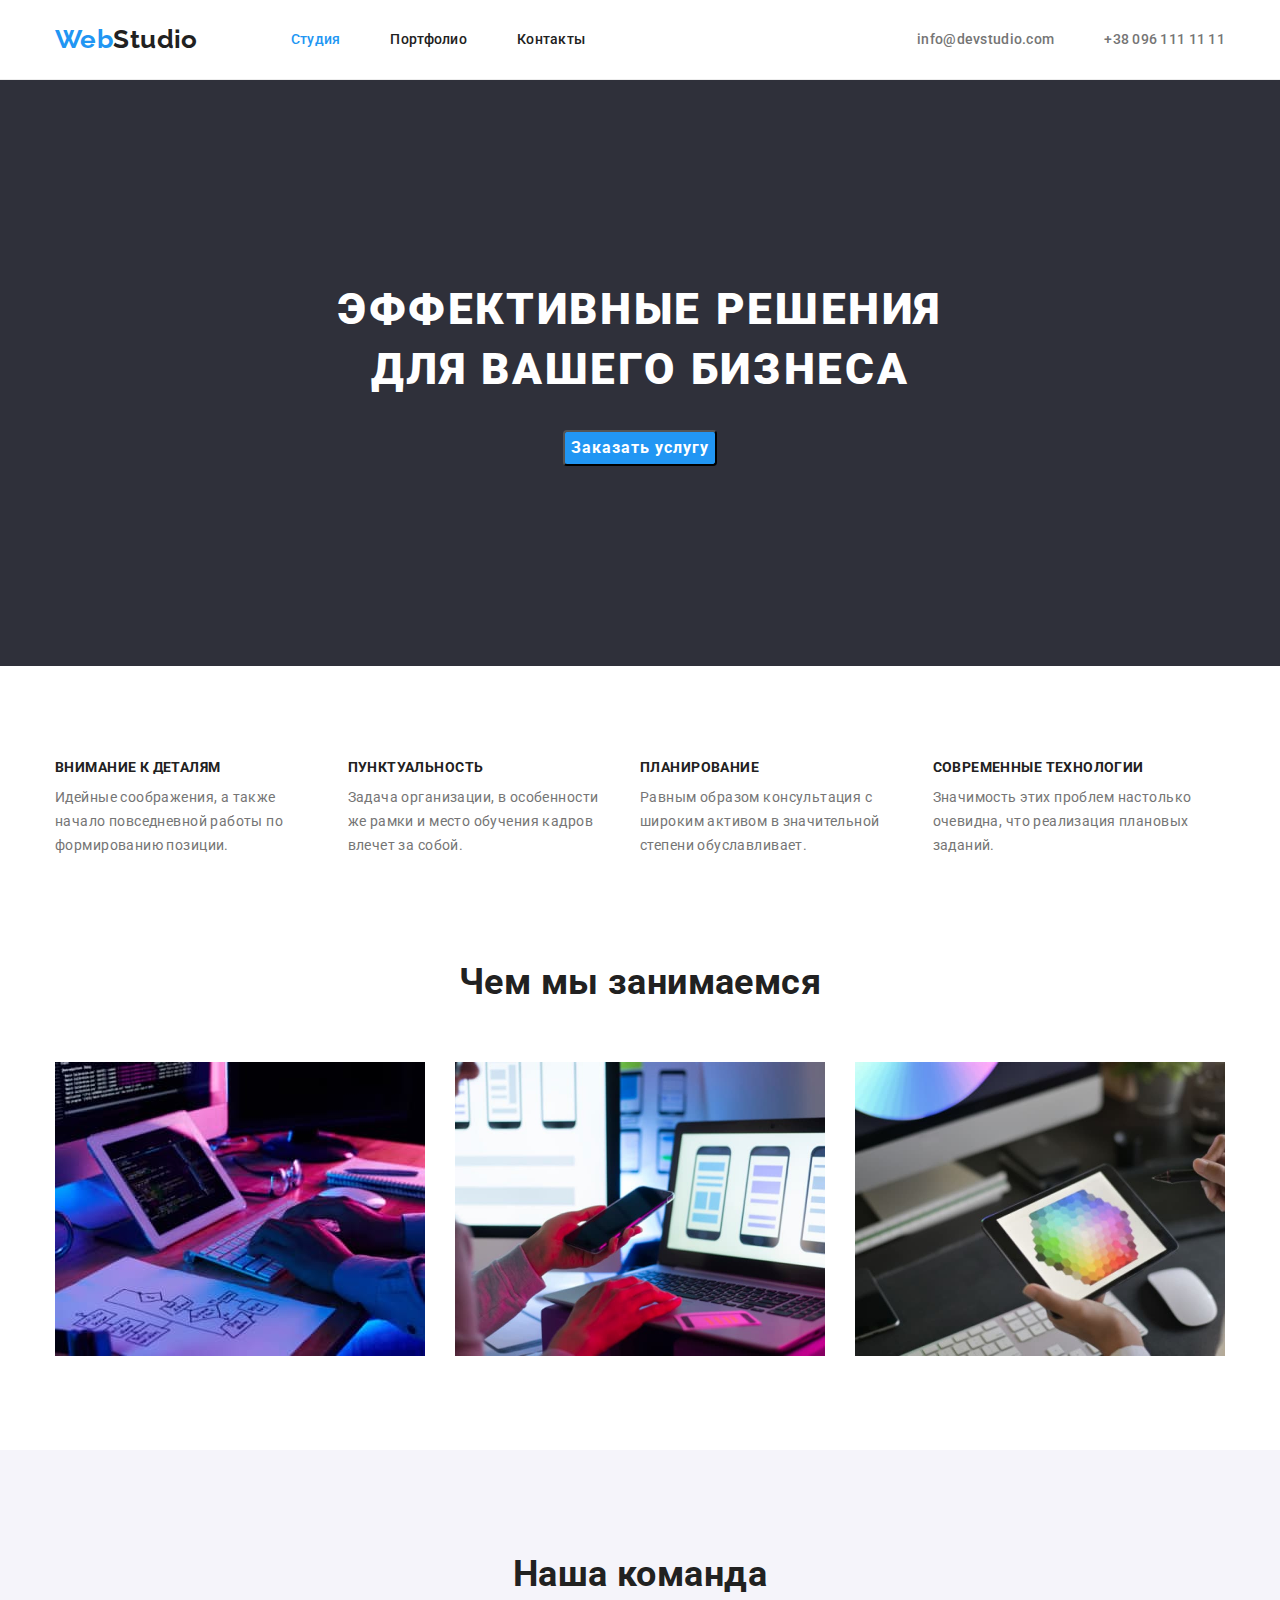
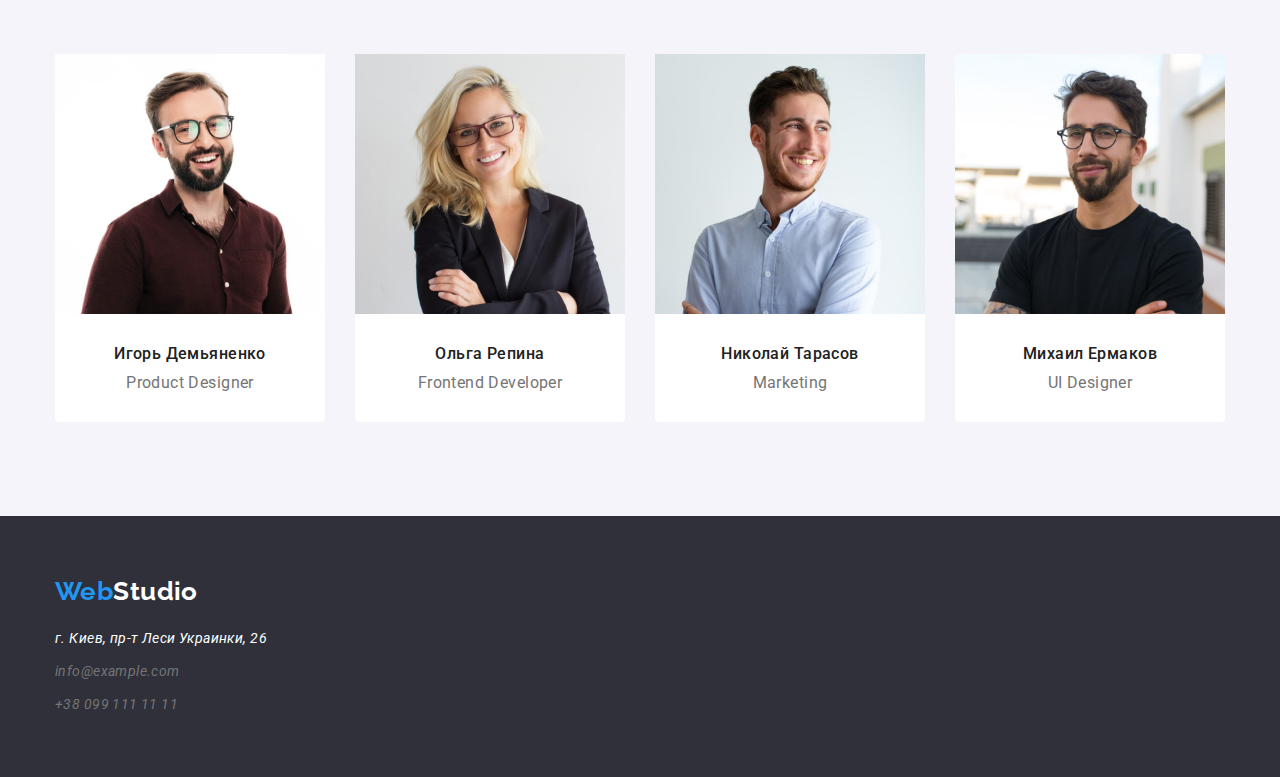
==== commit 04d8c986: "виконує роботу над помилками" ====
--- a/index.html
+++ b/index.html
@@ -23,14 +23,14 @@
         <!--Навігація по сайту-->
         <!-- current підсвічує активну сторінку -->
         <nav>
-            <ul class="site-nav list">
+            <ul class="site-nav">
                 <li class="item"><a href="./index.html" class="link current">Студия</a></li>
                 <li class="item"><a href="./portfolio.html" class="link">Портфолио</a></li>
                 <li class="item"><a href="" class="link">Контакты</a></li>
             </ul>
         </nav>
                 <!-- Контактна інформація-->
-        <ul class="header-contact list">
+        <ul class="header-contact">
             <li class="item"><a href="mailto:info@devstudio.com" class="header-contact-link">info@devstudio.com</a></li>
             <li class="item"><a href="tel:+380961111111" class="header-contact-link">+38 096 111 11 11</a></li>
         </ul>
@@ -42,15 +42,15 @@
         <!--HERO-->
         <section class="section-hero">
             <div class="container">
-            <h1 class="section-title">Эффективные решения<br> для вашего бизнеса</h1>
+            <h1 class="hero-title">Эффективные решения<br> для вашего бизнеса</h1>
             <button type="button" class="pointer service">Заказать услугу</button>
             </div>
         </section>
         <!-- Друга секція Наші якості (заголовок треба буде заховати)-->
         <section class="section no-padding">
             <div class="container">
-            <h2 class="hidden-title">Наши качества</h2>
-            <ul class="list qualities">
+            <h2 class="visually-hidden">Наши качества</h2>
+            <ul class=" qualities">
             <li class="list-item"><h3 class="quality-item">Внимание к деталям</h3>
             <p class="quality-text">Идейные соображения, а также начало повседневной работы по формированию позиции.</p></li>
             <li class="list-item"><h3 class="quality-item">Пунктуальность</h3>
@@ -66,7 +66,7 @@
         <section class="section activities">
             <div class="container">
             <h2 class="activities-title">Чем мы занимаемся</h2>
-            <ul class="list busyness">
+            <ul class="busyness">
                 <li class="busyness-item"><img src="./images/image1.jpg" alt="printing hands" width="370" height="294" /></li>
                 <li class="busyness-item"><img src="./images/image2.jpg" alt="phone in hands" width="370" height="294" /></li>
                 <li class="busyness-item"><img src="./images/image3.jpg" alt="tablet in a hand" width="370" height="294" /></li>
@@ -76,8 +76,8 @@
         <!-- Четверта секція Наша команда-->
         <section class="section team">
             <div class="container">
-            <h2 class="team-title">Наша команда</h2>
-            <ul class="list people">
+            <h2 class="section-title">Наша команда</h2>
+            <ul class="people">
             <li class="member"><img src="./images/image4.jpg" alt="igor-demyanenko" width="270" height="260" />
             <div class="name"><h3 class="team-item">Игорь Демьяненко</h3>
             <p class="profession">Product Designer</p></div></li>
@@ -100,16 +100,17 @@
     
     <footer class="footer">
         <div class="container">
-        <!-- Логотип посилання-->
-        <a href="index.html" class="logo footer-logo"> <span class="logo-blue">Web</span><span class="logo-white">Studio</span></a>
-        <!-- Контактна інформація-->
-        <address>
-            <ul class="address list">
-                <li class="address-item">г. Киев, пр-т Леси Украинки, 26</li>
-                <li class="item"><a href="mailto:info@example.com" class="footer-contact-link">info@example.com</a></li>
-                <li class="item"><a href="tel:+380991111111" class="footer-contact-link">+38 099 111 11 11</a></li>
-            </ul>
-        </address>
+            <!-- Логотип посилання-->
+            <a href="index.html" class="logo footer-logo"> <span class="logo-blue">Web</span><span
+                    class="logo-white">Studio</span></a>
+            <!-- Контактна інформація-->
+            <address>
+                <ul class="address">
+                    <li class="item address-item">г. Киев, пр-т Леси Украинки, 26</li>
+                    <li class="item"><a href="mailto:info@example.com" class="footer-contact-link">info@example.com</a></li>
+                    <li class="item"><a href="tel:+380991111111" class="footer-contact-link">+38 099 111 11 11</a></li>
+                </ul>
+            </address>
         </div>
     </footer>
 </body>
--- a/css/styles.css
+++ b/css/styles.css
@@ -27,7 +27,7 @@
 }
 
 /* Видаляємо крапки в списках */
-.list {
+ul {
   padding: 0;
   margin: 0;
   list-style: none;
@@ -59,8 +59,9 @@
   margin-right: auto;
   padding-left: 15px;
   padding-right: 15px;
-  outline: 2px solid #188ce8;
-}
+}
+/* outline: 2px solid #188ce8; */
+
 /* Розбивка по секціям */
 .section {
   padding-top: 94px;
@@ -79,13 +80,14 @@
 .page-header {
   display: flex;
   align-items: center;
+  justify-content: center;
 }
 
 /* Логотип */
 .logo {
   margin-right: 93px;
-  margin-top: 24px;
-  margin-bottom: 25px;
+  padding-top: 24px;
+  padding-bottom: 24px;
   color: var(--title-color);
   text-decoration: none;
   font-family: "Raleway", sans-serif;
@@ -93,6 +95,7 @@
   font-size: 26px;
   line-height: 1.2;
 }
+
 .logo-blue {
   color: var(--accent-color);
 }
@@ -103,8 +106,11 @@
 /* Навігація по сайту */
 .site-nav {
   display: flex;
-  margin-top: 32px;
-  margin-bottom: 32px;
+}
+
+.link {
+  padding-top: 32px;
+  padding-bottom: 32px;
 }
 
 .site-nav .item {
@@ -130,8 +136,10 @@
 .header-contact {
   display: flex;
   margin-left: auto;
-  margin-top: 32px;
-  margin-bottom: 32px;
+}
+.header-contact-link {
+  padding-top: 32px;
+  padding-bottom: 32px;
 }
 
 .header-contact .item + .item {
@@ -160,24 +168,32 @@
   background: var(--footer-bcg);
 }
 .footer-logo {
-  display: inline-block;
-  margin-bottom: 20px;
-}
+  display: block;
+  margin: 0 0 20px;
+  padding: 0;
+}
+/* .item { 
+  margin-bottom: 9px;
+ } */
+
 .address-item {
-  margin-bottom: 9px;
   color: var(--text-white);
   font-weight: 400;
   font-size: 14px;
   line-height: 1.71;
 }
+
 .footer-contact-link {
   display: block;
-  margin-bottom: 9px;
+  margin-top: 9px;
   color: var(--primary-text-color);
   text-decoration: none;
   font-weight: 400;
   font-size: 14px;
   line-height: 1.71;
+}
+.footer-contact-link:last-child {
+  margin-bottom: 0px;
 }
 
 .footer-contact-link:hover,
@@ -190,11 +206,11 @@
 
 .section-hero {
   padding-top: 200px;
-  padding-bottom: 280px;
+  padding-bottom: 200px;
   background-color: var(--footer-bcg);
   text-align: center;
 }
-.section-title {
+.hero-title {
   margin-top: 0;
   margin-bottom: 30px;
   color: var(--text-white);
@@ -224,12 +240,12 @@
 
 /* Якості  */
 
-.hidden-title {
-  display: none;
-}
+/* .hidden-title { 
+  visibility: hidden;
+}*/
+
 .qualities {
   display: flex;
-  margin-right: 0;
 }
 .quality-item {
   margin-top: 0;
@@ -244,7 +260,11 @@
   margin-top: 0;
   margin-bottom: 0;
   margin-right: 30px;
-  flex-basis: calc(100% / 4)-30px;
+  flex-basis: calc((100% - 120px) / 4);
+}
+
+.list-item:last-child {
+  margin-right: 0;
 }
 
 .quality-text {
@@ -280,7 +300,7 @@
 .team {
   background-color: var(--secondary-bgc);
 }
-.team-title {
+.section-title {
   margin-bottom: 50px;
   color: var(--title-color);
   font-weight: 700;
@@ -295,12 +315,12 @@
   margin-right: 30px;
 }
 .name {
+  padding: 30px 0;
   background-color: #ffffff;
   text-align: center;
   border-radius: 0px 0px 4px 4px;
 }
 .team-item {
-  padding-top: 30px;
   margin-bottom: 10px;
   color: var(--title-color);
   font-weight: 500;
@@ -309,7 +329,7 @@
 }
 .profession {
   margin-top: 10px;
-  padding-bottom: 30px;
+
   color: var(--primary-text-color);
   font-weight: 400;
   font-size: 16px;
@@ -317,33 +337,22 @@
 }
 
 /* Portfolio */
+
 /* Фільтр кнопок */
-/* 
-.choice {
-  flex-direction: row;
-}
-.choice {
-  margin-right: 8px;
-*/
+
 .portfolio {
   display: flex;
-  margin-left: auto;
-  margin-right: auto;
   margin-bottom: 50px;
   justify-content: center;
 }
-.choice {
-  margin-right: 8px;
-
-  border-radius: 4px;
-}
 
 .pointer {
   cursor: pointer;
 }
 
 .primary-button {
-  display: block;
+  display: inline-block;
+  border: transparent;
   padding: 6px 22px;
   color: var(--title-color);
   background-color: var(--secondary-bgc);
@@ -354,14 +363,20 @@
   text-align: center;
   border-radius: 4px;
 }
+
 .primary-button:hover,
 .primary-button:focus {
   color: var(--text-white);
   background-color: var(--accent-color);
 }
 
+.choise:not(:last-child) {
+  margin-right: 8px;
+}
+
 /* Список робіт */
 .work-title {
+  margin-bottom: 4px;
   color: var(--title-color);
   font-weight: 700;
   font-size: 18px;
@@ -376,11 +391,41 @@
 }
 .portfolio-link {
   display: block;
-  margin-top: 50px;
-  text-decoration: none;
-}
-
-.portfolio-link:hover,
-.portfolio-link:focus {
+  text-decoration: none;
+}
+
+.part {
+  padding: 20px 24px;
+  background-color: var(--primary-bgc);
+  text-align: left;
+  border: 1px solid #eeeeee;
+}
+
+/* Сітка */
+.work {
+  display: flex;
+  flex-wrap: wrap;
+}
+.example-item {
+  margin-right: 30px;
+  margin-bottom: 30px;
+}
+
+.example-item:nth-child(3n) {
+  margin-right: 0;
+}
+.example-item:nth-last-child(-n + 3) {
+  margin-bottom: 0;
+}
+
+/* .portfolio-link:hover, 
+.portfolio-link:focus 
   visibility: hidden;
-}
+}*/
+.visually-hidden {
+  position: absolute;
+  clip: rect(0 0 0 0);
+  width: 1px;
+  height: 1px;
+  margin: -1px;
+}
